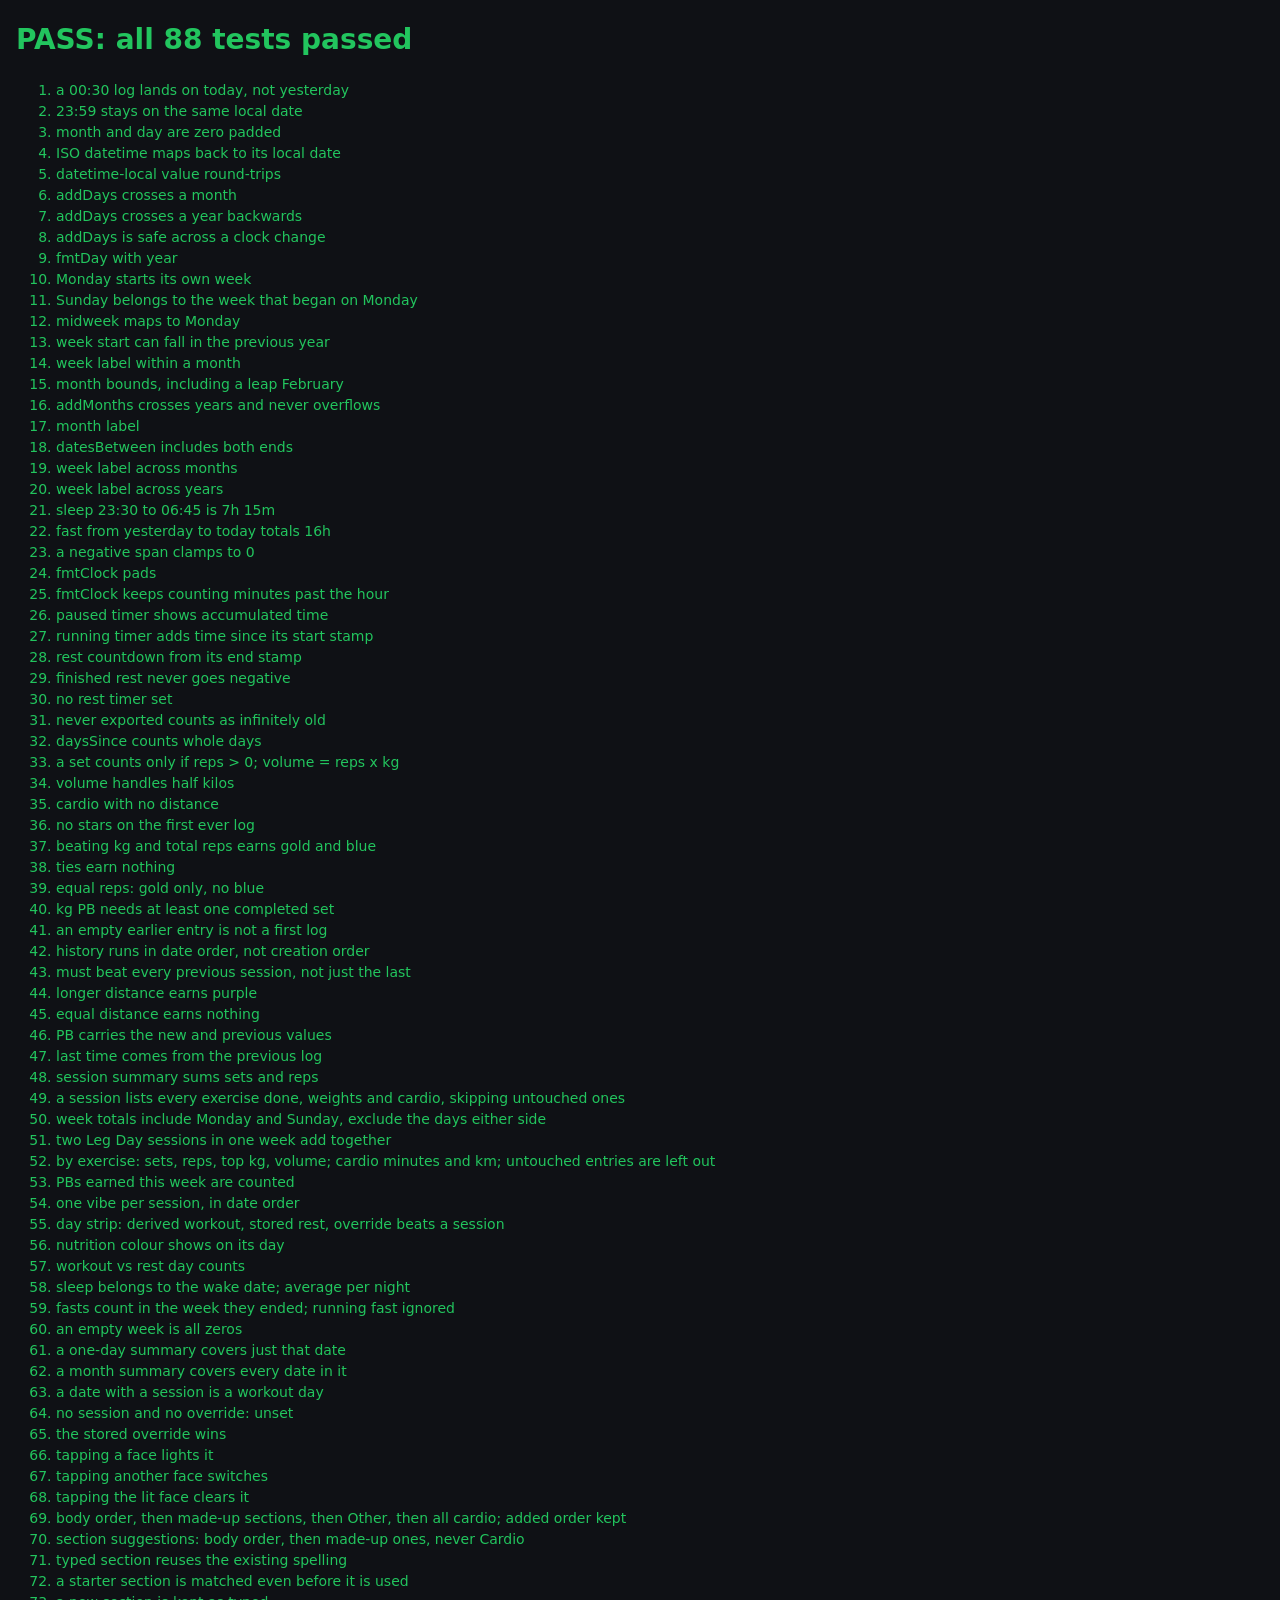
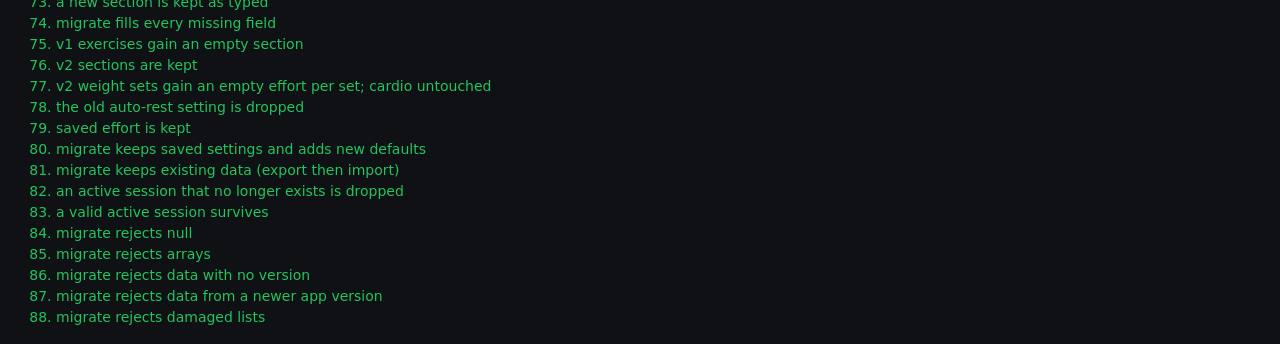
==== tests.html @ cddfd153 "Add exercise sections, set effort, Summary tab and vibe updates - Exercises grouped by body section " ====
<!doctype html>
<html lang="en">
<head>
  <meta charset="utf-8">
  <meta name="viewport" content="width=device-width, initial-scale=1">
  <title>CMK Workout Tracker tests</title>
  <style>
    body { margin: 16px; background: #0f1115; color: #e8e8e8; font: 14px/1.5 system-ui, sans-serif; }
    .pass { color: #22c55e; }
    .fail { color: #ef4444; font-weight: 700; }
  </style>
</head>
<body>
  <h1 id="summary">Running...</h1>
  <ol id="results"></ol>
  <script type="module">
    import * as T from './js/time.js';
    import { measure, pbsOf, buildHistory, sessionSummary, dayType, periodStats, groupBySection, sectionNames, matchSection, doneNames } from './js/stats.js';
    import { migrate, defaultState, VERSION } from './js/store.js';
    import { toggleValue } from './js/ui.js';

    let failed = 0, total = 0;
    function eq(actual, expected, name) {
      const a = JSON.stringify(actual), e = JSON.stringify(expected);
      const ok = a === e;
      total++;
      if (!ok) failed++;
      const li = document.createElement('li');
      li.className = ok ? 'pass' : 'fail';
      li.textContent = ok ? name : `${name}: expected ${e}, got ${a}`;
      document.getElementById('results').append(li);
    }
    const throws = (fn, name) => {
      let threw = false;
      try { fn(); } catch { threw = true; }
      eq(threw, true, name);
    };

    // --- Local dates ---
    eq(T.localDate(new Date(2026, 10, 16, 0, 30)), '2026-11-16', 'a 00:30 log lands on today, not yesterday');
    eq(T.localDate(new Date(2026, 10, 16, 23, 59)), '2026-11-16', '23:59 stays on the same local date');
    eq(T.localDate(new Date(2026, 0, 5)), '2026-01-05', 'month and day are zero padded');
    eq(T.dateOfIso(T.fromInput('2026-11-16T00:30')), '2026-11-16', 'ISO datetime maps back to its local date');
    eq(T.toInput(T.fromInput('2026-11-16T06:45')), '2026-11-16T06:45', 'datetime-local value round-trips');
    eq(T.addDays('2026-11-30', 1), '2026-12-01', 'addDays crosses a month');
    eq(T.addDays('2026-01-01', -1), '2025-12-31', 'addDays crosses a year backwards');
    eq(T.addDays('2026-03-29', 1), '2026-03-30', 'addDays is safe across a clock change');
    eq(T.fmtDay('2026-11-16', true), 'Mon 16 Nov 2026', 'fmtDay with year');

    // --- Mon-Sun week bounds ---
    eq(T.weekStart('2026-11-16'), '2026-11-16', 'Monday starts its own week');
    eq(T.weekStart('2026-11-22'), '2026-11-16', 'Sunday belongs to the week that began on Monday');
    eq(T.weekStart('2026-11-19'), '2026-11-16', 'midweek maps to Monday');
    eq(T.weekStart('2027-01-01'), '2026-12-28', 'week start can fall in the previous year');
    eq(T.weekLabel('2026-11-16'), '16 to 22 Nov 2026', 'week label within a month');
    eq([T.monthStart('2026-11-23'), T.monthEnd('2026-11-23'), T.monthEnd('2028-02-10')], ['2026-11-01', '2026-11-30', '2028-02-29'], 'month bounds, including a leap February');
    eq([T.addMonths('2026-12-31', 1), T.addMonths('2026-01-15', -1)], ['2027-01-01', '2025-12-01'], 'addMonths crosses years and never overflows');
    eq(T.monthLabel('2026-11-23'), 'November 2026', 'month label');
    eq(T.datesBetween('2026-11-29', '2026-12-02'), ['2026-11-29', '2026-11-30', '2026-12-01', '2026-12-02'], 'datesBetween includes both ends');
    eq(T.weekLabel('2026-11-30'), '30 Nov to 6 Dec 2026', 'week label across months');
    eq(T.weekLabel('2026-12-28'), '28 Dec 2026 to 3 Jan 2027', 'week label across years');

    // --- Durations ---
    const iso = T.fromInput;
    eq(T.fmtHM(T.secondsBetween(iso('2026-11-15T23:30'), iso('2026-11-16T06:45'))), '7h 15m', 'sleep 23:30 to 06:45 is 7h 15m');
    eq(T.fmtHM(T.secondsBetween(iso('2026-11-15T20:00'), iso('2026-11-16T12:00'))), '16h 0m', 'fast from yesterday to today totals 16h');
    eq(T.secondsBetween(iso('2026-11-16T08:00'), iso('2026-11-16T07:00')), 0, 'a negative span clamps to 0');
    eq(T.fmtClock(65), '01:05', 'fmtClock pads');
    eq(T.fmtClock(3725), '62:05', 'fmtClock keeps counting minutes past the hour');
    eq(T.elapsedSec({ timerAccumSec: 100, timerStartedAt: null }, 5000), 100, 'paused timer shows accumulated time');
    eq(T.elapsedSec({ timerAccumSec: 100, timerStartedAt: 1000 }, 301000), 400, 'running timer adds time since its start stamp');
    eq(T.restLeftSec(90500, 500), 90, 'rest countdown from its end stamp');
    eq(T.restLeftSec(1000, 5000), 0, 'finished rest never goes negative');
    eq(T.restLeftSec(null, 5000), 0, 'no rest timer set');
    eq(T.daysSince(null) === Infinity, true, 'never exported counts as infinitely old');
    eq(T.daysSince(new Date(0).toISOString(), 15 * 86400000), 15, 'daysSince counts whole days');

    // --- Totals and volume ---
    const strength = (exerciseId, kg, reps) => ({ exerciseId, kg, reps });
    const cardio = (exerciseId, minutes, km = null) => ({ exerciseId, minutes, km });
    const session = (id, date, entries, extra = {}) => ({ id, date, workoutId: null, title: 'Session', vibe: null, note: '', durationSec: 0, entries, ...extra });
    eq(measure(strength('sq', 60, [10, 10, 0, 8])), { kg: 60, sets: 3, reps: 28, volume: 1680 }, 'a set counts only if reps > 0; volume = reps x kg');
    eq(measure(strength('sq', 62.5, [4])).volume, 250, 'volume handles half kilos');
    eq(measure(cardio('run', 30)), { minutes: 30, km: 0 }, 'cardio with no distance');

    // --- PB rules ---
    const pbTypes = (sessions, sessionId, exerciseId) => buildHistory(sessions).get(sessionId).get(exerciseId).pbs.map(p => p.type);
    const first = session('a', '2026-11-09', [strength('sq', 60, [10, 10, 10, 10])]);
    eq(pbTypes([first], 'a', 'sq'), [], 'no stars on the first ever log');
    eq(pbTypes([first, session('b', '2026-11-11', [strength('sq', 65, [11, 10, 10, 10])])], 'b', 'sq'), ['kg', 'reps'], 'beating kg and total reps earns gold and blue');
    eq(pbTypes([first, session('b', '2026-11-11', [strength('sq', 60, [10, 10, 10, 10])])], 'b', 'sq'), [], 'ties earn nothing');
    eq(pbTypes([first, session('b', '2026-11-11', [strength('sq', 65, [10, 10, 10, 10])])], 'b', 'sq'), ['kg'], 'equal reps: gold only, no blue');
    eq(pbTypes([first, session('b', '2026-11-11', [strength('sq', 70, [0, 0, 0, 0])])], 'b', 'sq'), [], 'kg PB needs at least one completed set');
    eq(pbTypes([session('z', '2026-11-08', [strength('sq', 0, [0, 0])]), first], 'a', 'sq'), [], 'an empty earlier entry is not a first log');
    eq(pbTypes([session('b', '2026-11-11', [strength('sq', 65, [11, 10, 10, 10])]), first], 'b', 'sq'), ['kg', 'reps'], 'history runs in date order, not creation order');
    eq(pbTypes([first, session('b', '2026-11-11', [strength('sq', 65, [12, 12, 12, 12])]), session('c', '2026-11-13', [strength('sq', 62, [11, 11, 11, 11])])], 'c', 'sq'), [], 'must beat every previous session, not just the last');
    const runs = [session('a', '2026-11-09', [cardio('run', 30, 5)]), session('b', '2026-11-11', [cardio('run', 25, 5.2)]), session('c', '2026-11-12', [cardio('run', 40, 5.2)])];
    eq(pbTypes(runs, 'b', 'run'), ['km'], 'longer distance earns purple');
    eq(pbTypes(runs, 'c', 'run'), [], 'equal distance earns nothing');
    eq(pbsOf({ kg: 65, sets: 4, reps: 52 }, { kg: 60, reps: 48, km: 0 }), [{ type: 'kg', value: 65, was: 60 }, { type: 'reps', value: 52, was: 48 }], 'PB carries the new and previous values');
    const hist = buildHistory([first, session('b', '2026-11-11', [strength('sq', 65, [10, 10])])]);
    eq(hist.get('b').get('sq').last, { kg: 60, sets: 4, reps: 40, volume: 2400 }, 'last time comes from the previous log');
    eq(sessionSummary(hist.get('a')), { sets: 4, reps: 40 }, 'session summary sums sets and reps');
    const mixed = session('m', '2026-11-23', [strength('row', 50, [8, 8]), strength('curl', 10, [0, 0]), cardio('xt', 20), cardio('bike', 0)]);
    eq(doneNames(mixed, new Map([['row', 'Row'], ['xt', 'Cross trainer']])), ['Row', 'Cross trainer'], 'a session lists every exercise done, weights and cardio, skipping untouched ones');

    // --- Week stats ---
    const state = {
      ...defaultState(),
      exercises: [{ id: 'sq', name: 'Squats', type: 'strength', defaultSets: 4, archived: false }, { id: 'run', name: 'Run', type: 'cardio', defaultSets: 4, archived: false }],
      workouts: [{ id: 'leg', name: 'Leg Day', exerciseIds: ['sq'], archived: false }],
      sessions: [
        session('early', '2026-11-15', [strength('sq', 50, [5, 5])], { workoutId: 'leg' }),
        session('mon', '2026-11-16', [strength('sq', 60, [10, 10, 10, 0]), cardio('run', 0)], { workoutId: 'leg', durationSec: 1800, vibe: 'ok' }),
        session('sun', '2026-11-22', [strength('sq', 65, [10, 10, 10, 10]), cardio('run', 20, 3)], { workoutId: 'leg', durationSec: 2400, vibe: 'great' }),
        session('late', '2026-11-23', [strength('sq', 100, [1])], { workoutId: 'leg' }),
      ],
      days: { '2026-11-18': { type: 'rest', nutrition: 'great' }, '2026-11-22': { type: 'rest', nutrition: null } },
      sleep: [{ id: 's1', bed: iso('2026-11-15T23:00'), wake: iso('2026-11-16T07:00') }, { id: 's2', bed: iso('2026-11-16T23:00'), wake: iso('2026-11-17T05:00') }, { id: 's3', bed: iso('2026-11-22T23:00'), wake: iso('2026-11-23T07:00') }],
      fasts: [{ id: 'f1', start: iso('2026-11-15T20:00'), end: iso('2026-11-16T12:00') }, { id: 'f2', start: iso('2026-11-17T20:00'), end: iso('2026-11-18T10:00') }, { id: 'f3', start: iso('2026-11-22T20:00'), end: null }],
    };
    const w = periodStats(state, '2026-11-16', '2026-11-22');
    eq(w.totals, { sessions: 2, sets: 7, reps: 70, volume: 4400, cardioMin: 20, timeSec: 4200 }, 'week totals include Monday and Sunday, exclude the days either side');
    eq(w.byWorkout, [{ name: 'Leg Day', sessions: 2, sets: 7, reps: 70 }], 'two Leg Day sessions in one week add together');
    eq(w.byExercise.map(x => [x.name, x.sets, x.reps, x.topKg, x.volume, x.minutes, x.km]), [['Squats', 7, 70, 65, 4400, 0, 0], ['Run', 0, 0, 0, 0, 20, 3]], 'by exercise: sets, reps, top kg, volume; cardio minutes and km; untouched entries are left out');
    eq(w.pbs.map(p => p.type), ['kg', 'reps', 'kg', 'reps'], 'PBs earned this week are counted');
    eq(w.vibes, ['ok', 'great'], 'one vibe per session, in date order');
    eq(w.days.map(d => d.type), ['workout', null, 'rest', null, null, null, 'rest'], 'day strip: derived workout, stored rest, override beats a session');
    eq(w.days[2].nutrition, 'great', 'nutrition colour shows on its day');
    eq([w.workoutDays, w.restDays], [1, 2], 'workout vs rest day counts');
    eq([w.sleep.nights, T.fmtHM(w.sleep.totalSec), T.fmtHM(w.sleep.avgSec)], [2, '14h 0m', '7h 0m'], 'sleep belongs to the wake date; average per night');
    eq([w.fasts.count, T.fmtHM(w.fasts.totalSec), T.fmtHM(w.fasts.longestSec)], [2, '30h 0m', '16h 0m'], 'fasts count in the week they ended; running fast ignored');
    eq(periodStats(state, '2026-11-02', '2026-11-08').totals.sessions, 0, 'an empty week is all zeros');
    const day = periodStats(state, '2026-11-22', '2026-11-22');
    eq([day.totals.sessions, day.totals.reps, day.days.length, day.days[0].type], [1, 40, 1, 'rest'], 'a one-day summary covers just that date');
    const month = periodStats(state, '2026-11-01', '2026-11-30');
    eq([month.totals.sessions, month.days.length, month.fasts.count], [4, 30, 2], 'a month summary covers every date in it');
    eq(dayType({}, '2026-11-16', true), 'workout', 'a date with a session is a workout day');
    eq(dayType({}, '2026-11-16', false), null, 'no session and no override: unset');
    eq(dayType({ '2026-11-16': { type: 'rest' } }, '2026-11-16', true), 'rest', 'the stored override wins');

    // --- One lit face at a time ---
    eq(toggleValue(null, 'great'), 'great', 'tapping a face lights it');
    eq(toggleValue('great', 'bad'), 'bad', 'tapping another face switches');
    eq(toggleValue('great', 'great'), null, 'tapping the lit face clears it');

    // --- Exercise sections ---
    const ex = (name, section) => ({ id: name, name, type: 'strength', section, defaultSets: 4, archived: false });
    const run = { id: 'Run', name: 'Run', type: 'cardio', section: 'Legs', defaultSets: 4, archived: false };
    const lib = [ex('Squat', 'Legs'), run, ex('Plank', ''), ex('Chest fly', 'Chest'), ex('Curl', 'Biceps'), ex('Bench press', 'Chest'), ex('Old', undefined), ex('Row', 'Back')];
    eq(groupBySection(lib).map(g => [g.section, g.items.map(x => x.name)]), [['Chest', ['Chest fly', 'Bench press']], ['Back', ['Row']], ['Legs', ['Squat']], ['Biceps', ['Curl']], ['Other', ['Plank', 'Old']], ['Cardio', ['Run']]], 'body order, then made-up sections, then Other, then all cardio; added order kept');
    eq(sectionNames(lib), ['Chest', 'Back', 'Shoulders', 'Arms', 'Core', 'Legs', 'Biceps'], 'section suggestions: body order, then made-up ones, never Cardio');
    eq(matchSection('  chest ', lib), 'Chest', 'typed section reuses the existing spelling');
    eq(matchSection('legs', []), 'Legs', 'a starter section is matched even before it is used');
    eq(matchSection('Glutes', lib), 'Glutes', 'a new section is kept as typed');

    // --- migrate() ---
    eq(migrate({ version: 1 }), defaultState(), 'migrate fills every missing field');
    eq(migrate({ version: 1, exercises: [{ id: 'a', name: 'Squat', type: 'strength', defaultSets: 4, archived: false }] }).exercises[0].section, '', 'v1 exercises gain an empty section');
    eq(migrate({ version: 2, exercises: [ex('Squat', 'Legs')] }).exercises[0].section, 'Legs', 'v2 sections are kept');
    const v2 = migrate({ version: 2, settings: { autoRest: true }, sessions: [session('x', '2026-11-20', [strength('sq', 60, [10, 8]), cardio('run', 20)])] });
    eq(v2.sessions[0].entries.map(e => e.effort ?? 'none'), [[null, null], 'none'], 'v2 weight sets gain an empty effort per set; cardio untouched');
    eq('autoRest' in v2.settings, false, 'the old auto-rest setting is dropped');
    eq(migrate({ version: 3, sessions: [session('x', '2026-11-20', [{ exerciseId: 'sq', kg: 60, reps: [10], effort: ['failure'] }])] }).sessions[0].entries[0].effort, ['failure'], 'saved effort is kept');
    eq(migrate({ version: 1, settings: { restSec: 120 } }).settings, { ...defaultState().settings, restSec: 120 }, 'migrate keeps saved settings and adds new defaults');
    eq(migrate(JSON.parse(JSON.stringify(state))).sessions.length, 4, 'migrate keeps existing data (export then import)');
    eq(migrate({ version: 1, sessions: [], active: { sessionId: 'gone' } }).active, null, 'an active session that no longer exists is dropped');
    eq(migrate({ ...state, active: { sessionId: 'mon', timerStartedAt: null, timerAccumSec: 5, restEndsAt: null } }).active.timerAccumSec, 5, 'a valid active session survives');
    throws(() => migrate(null), 'migrate rejects null');
    throws(() => migrate([1, 2]), 'migrate rejects arrays');
    throws(() => migrate({ sessions: [] }), 'migrate rejects data with no version');
    throws(() => migrate({ version: VERSION + 1 }), 'migrate rejects data from a newer app version');
    throws(() => migrate({ version: 1, sessions: 'nope' }), 'migrate rejects damaged lists');

    document.getElementById('summary').textContent = failed ? `FAIL: ${failed} of ${total} failed` : `PASS: all ${total} tests passed`;
    document.getElementById('summary').className = failed ? 'fail' : 'pass';
    document.title = failed ? 'FAIL' : 'PASS';
  </script>
</body>
</html>
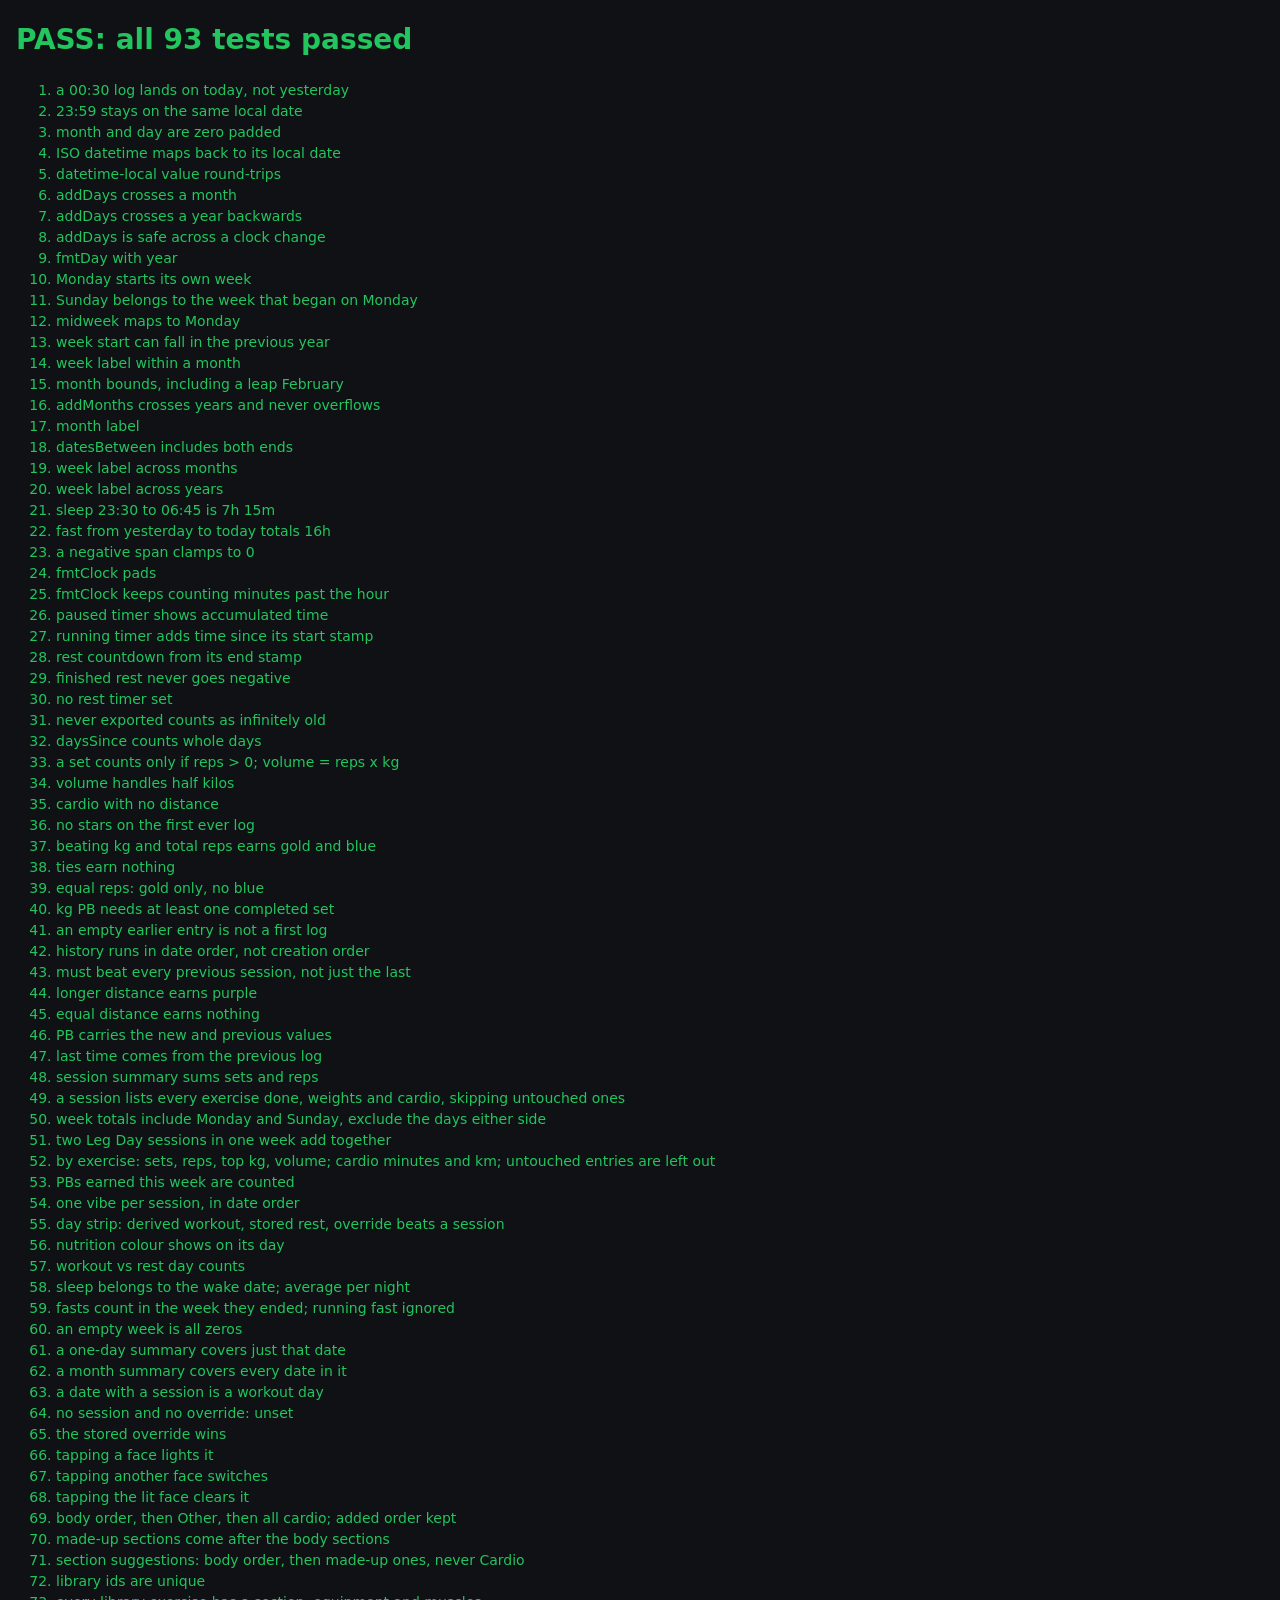
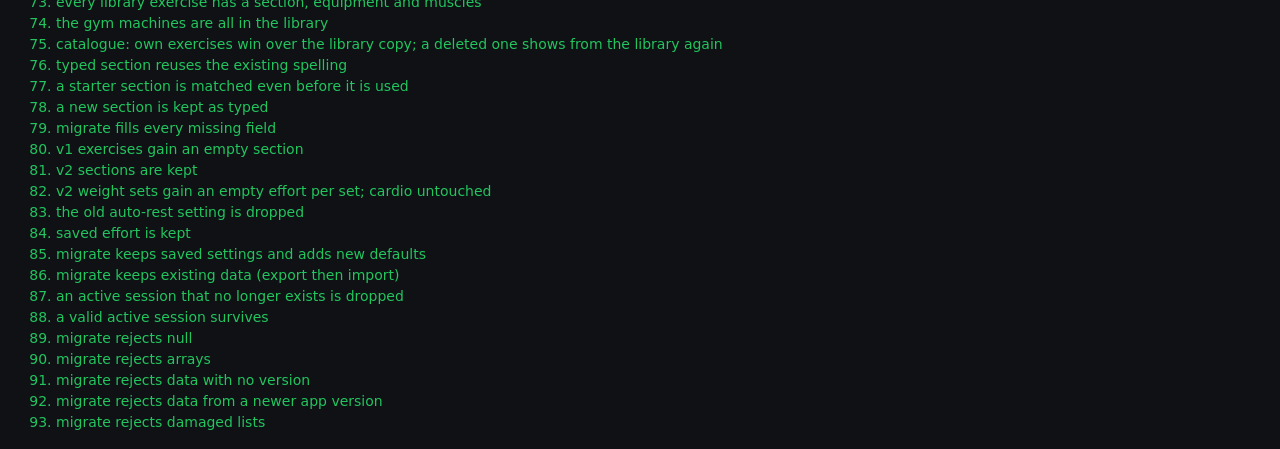
==== commit 587ef893: "Add built-in exercise library with muscles worked 99 barbell, dumbbell, kettlebell, cable and gym-ma" ====
--- a/tests.html
+++ b/tests.html
@@ -15,7 +15,8 @@
   <ol id="results"></ol>
   <script type="module">
     import * as T from './js/time.js';
-    import { measure, pbsOf, buildHistory, sessionSummary, dayType, periodStats, groupBySection, sectionNames, matchSection, doneNames } from './js/stats.js';
+    import { measure, pbsOf, buildHistory, sessionSummary, dayType, periodStats, groupBySection, sectionNames, matchSection, doneNames, catalogue } from './js/stats.js';
+    import { LIBRARY } from './js/library.js';
     import { migrate, defaultState, VERSION } from './js/store.js';
     import { toggleValue } from './js/ui.js';
 
@@ -148,8 +149,18 @@
     const ex = (name, section) => ({ id: name, name, type: 'strength', section, defaultSets: 4, archived: false });
     const run = { id: 'Run', name: 'Run', type: 'cardio', section: 'Legs', defaultSets: 4, archived: false };
     const lib = [ex('Squat', 'Legs'), run, ex('Plank', ''), ex('Chest fly', 'Chest'), ex('Curl', 'Biceps'), ex('Bench press', 'Chest'), ex('Old', undefined), ex('Row', 'Back')];
-    eq(groupBySection(lib).map(g => [g.section, g.items.map(x => x.name)]), [['Chest', ['Chest fly', 'Bench press']], ['Back', ['Row']], ['Legs', ['Squat']], ['Biceps', ['Curl']], ['Other', ['Plank', 'Old']], ['Cardio', ['Run']]], 'body order, then made-up sections, then Other, then all cardio; added order kept');
-    eq(sectionNames(lib), ['Chest', 'Back', 'Shoulders', 'Arms', 'Core', 'Legs', 'Biceps'], 'section suggestions: body order, then made-up ones, never Cardio');
+    eq(groupBySection(lib).map(g => [g.section, g.items.map(x => x.name)]), [['Chest', ['Chest fly', 'Bench press']], ['Back', ['Row']], ['Biceps', ['Curl']], ['Legs', ['Squat']], ['Other', ['Plank', 'Old']], ['Cardio', ['Run']]], 'body order, then Other, then all cardio; added order kept');
+    eq(groupBySection([ex('Hip circle', 'Glutes'), ex('Squat', 'Legs')]).map(g => g.section), ['Legs', 'Glutes'], 'made-up sections come after the body sections');
+    eq(sectionNames([...lib, ex('Hip circle', 'Glutes')]), ['Chest', 'Back', 'Shoulders', 'Biceps', 'Triceps', 'Legs', 'Core', 'Glutes'], 'section suggestions: body order, then made-up ones, never Cardio');
+
+    // --- Exercise library ---
+    eq(new Set(LIBRARY.map(x => x.id)).size, LIBRARY.length, 'library ids are unique');
+    eq(LIBRARY.every(x => x.muscles && x.equipment && ['Chest', 'Back', 'Shoulders', 'Biceps', 'Triceps', 'Legs'].includes(x.section)), true, 'every library exercise has a section, equipment and muscles');
+    eq(['Leg press', 'Hack squat', 'Leg curl machine', 'Leg extension', 'Calf raise machine', 'Pec fly machine', 'Reverse fly machine (rear delts)', 'Seated row machine', 'EZ-bar preacher curl'].every(n => LIBRARY.some(x => x.name === n)), true, 'the gym machines are all in the library');
+    const libA = { ...LIBRARY[0], library: true }, libB = LIBRARY[1];
+    const mine = [{ ...ex('My curl', 'Biceps') }, { id: libA.id, name: 'Bench', type: 'strength', section: 'Chest', defaultSets: 5, archived: false }, { id: libB.id, name: libB.name, type: 'strength', section: 'Chest', defaultSets: 4, archived: true }];
+    const cat = catalogue(mine, [libA, libB]);
+    eq(cat.map(x => [x.id, x.library ?? false]), [['My curl', false], [libA.id, false], [libB.id, true]], 'catalogue: own exercises win over the library copy; a deleted one shows from the library again');
     eq(matchSection('  chest ', lib), 'Chest', 'typed section reuses the existing spelling');
     eq(matchSection('legs', []), 'Legs', 'a starter section is matched even before it is used');
     eq(matchSection('Glutes', lib), 'Glutes', 'a new section is kept as typed');
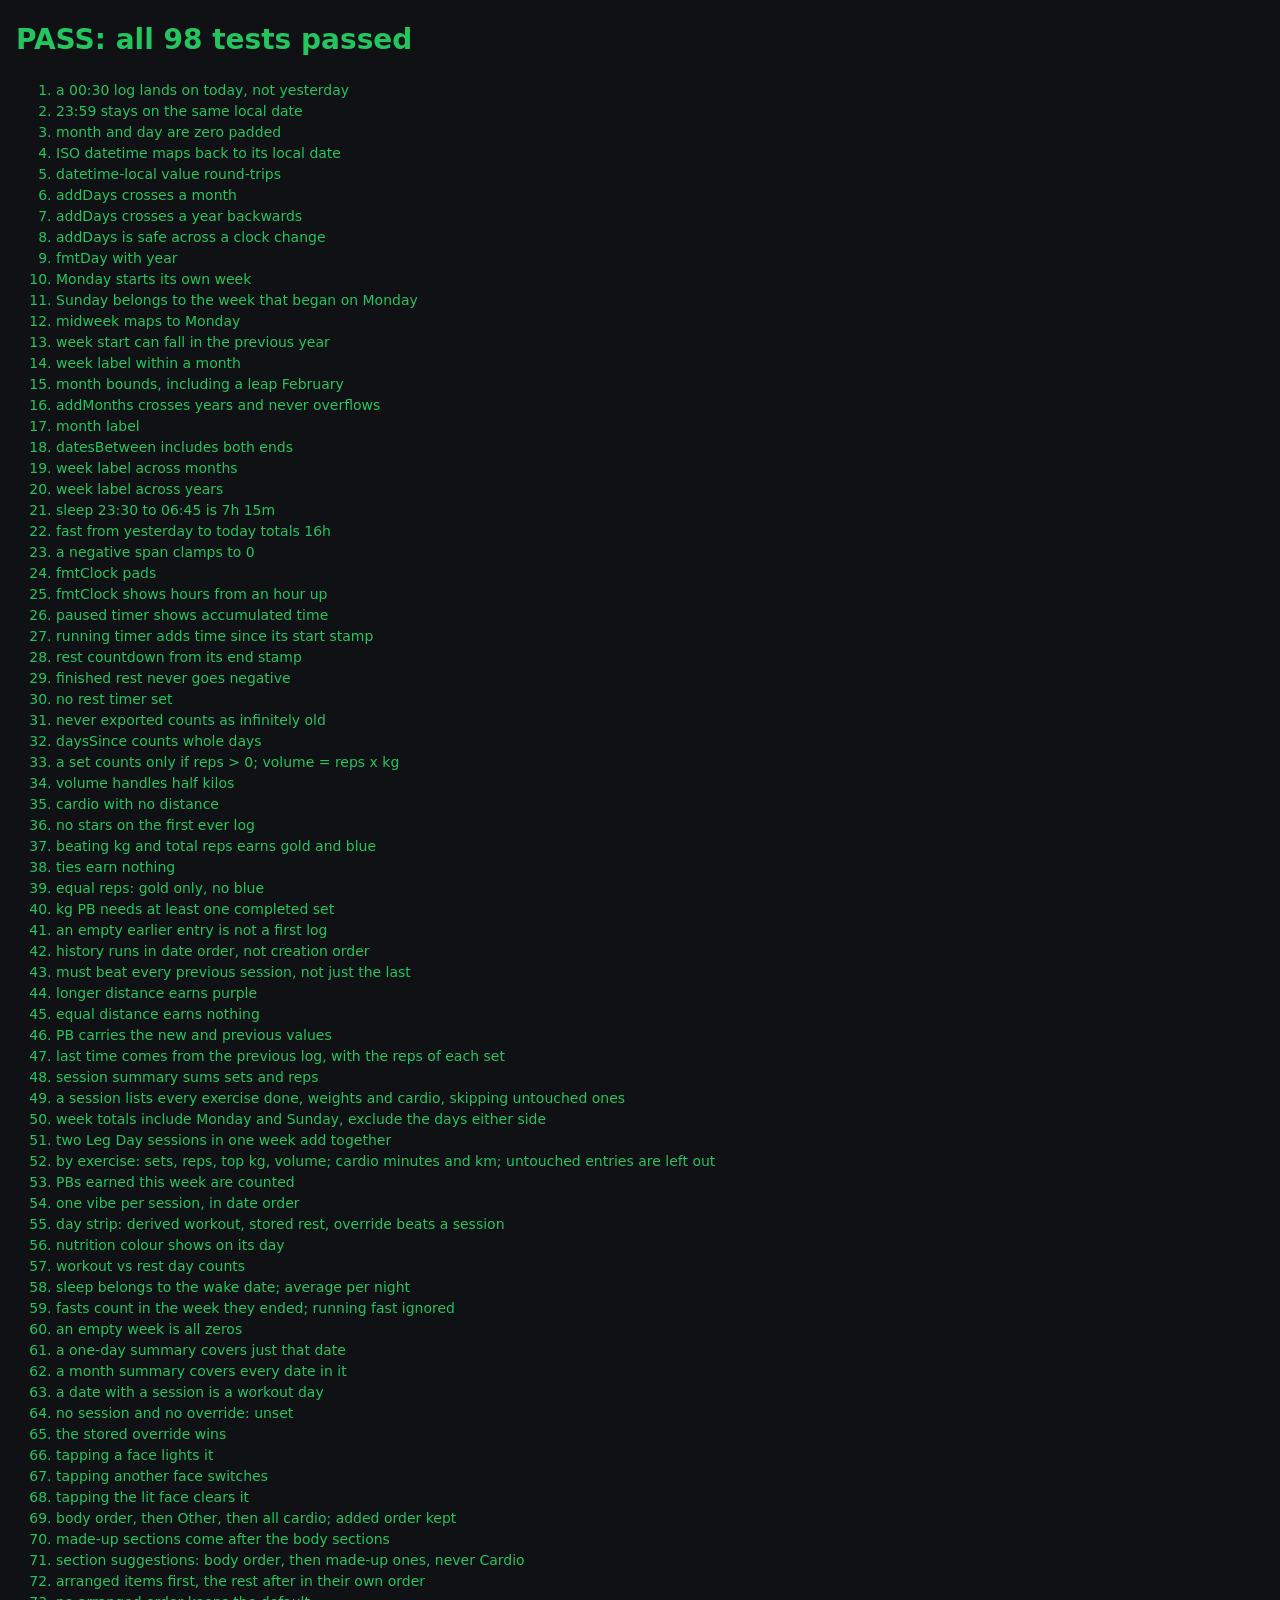
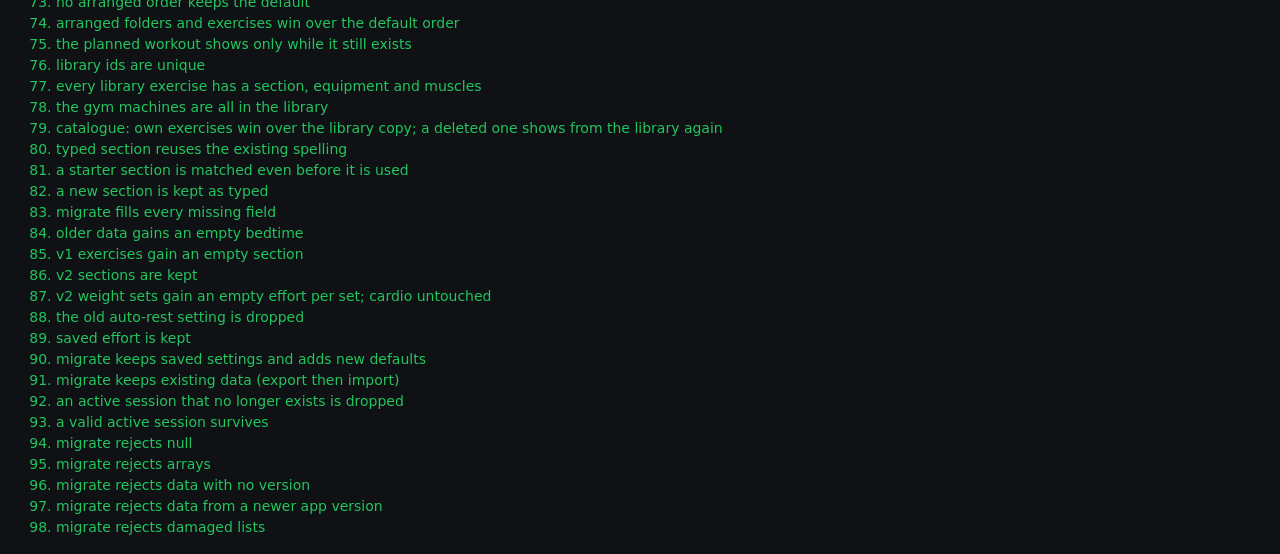
==== commit eed3413c: "Home hub, workout planning, drag to reorder and UX polish - Home hub: today's progress (fast and sle" ====
--- a/tests.html
+++ b/tests.html
@@ -15,7 +15,7 @@
   <ol id="results"></ol>
   <script type="module">
     import * as T from './js/time.js';
-    import { measure, pbsOf, buildHistory, sessionSummary, dayType, periodStats, groupBySection, sectionNames, matchSection, doneNames, catalogue } from './js/stats.js';
+    import { measure, pbsOf, buildHistory, sessionSummary, dayType, periodStats, groupBySection, sectionNames, matchSection, doneNames, catalogue, applyOrder, plannedWorkout } from './js/stats.js';
     import { LIBRARY } from './js/library.js';
     import { migrate, defaultState, VERSION } from './js/store.js';
     import { toggleValue } from './js/ui.js';
@@ -67,7 +67,7 @@
     eq(T.fmtHM(T.secondsBetween(iso('2026-11-15T20:00'), iso('2026-11-16T12:00'))), '16h 0m', 'fast from yesterday to today totals 16h');
     eq(T.secondsBetween(iso('2026-11-16T08:00'), iso('2026-11-16T07:00')), 0, 'a negative span clamps to 0');
     eq(T.fmtClock(65), '01:05', 'fmtClock pads');
-    eq(T.fmtClock(3725), '62:05', 'fmtClock keeps counting minutes past the hour');
+    eq([T.fmtClock(3725), T.fmtClock(3599)], ['1:02:05', '59:59'], 'fmtClock shows hours from an hour up');
     eq(T.elapsedSec({ timerAccumSec: 100, timerStartedAt: null }, 5000), 100, 'paused timer shows accumulated time');
     eq(T.elapsedSec({ timerAccumSec: 100, timerStartedAt: 1000 }, 301000), 400, 'running timer adds time since its start stamp');
     eq(T.restLeftSec(90500, 500), 90, 'rest countdown from its end stamp');
@@ -100,7 +100,7 @@
     eq(pbTypes(runs, 'c', 'run'), [], 'equal distance earns nothing');
     eq(pbsOf({ kg: 65, sets: 4, reps: 52 }, { kg: 60, reps: 48, km: 0 }), [{ type: 'kg', value: 65, was: 60 }, { type: 'reps', value: 52, was: 48 }], 'PB carries the new and previous values');
     const hist = buildHistory([first, session('b', '2026-11-11', [strength('sq', 65, [10, 10])])]);
-    eq(hist.get('b').get('sq').last, { kg: 60, sets: 4, reps: 40, volume: 2400 }, 'last time comes from the previous log');
+    eq(hist.get('b').get('sq').last, { kg: 60, sets: 4, reps: 40, volume: 2400, setReps: [10, 10, 10, 10] }, 'last time comes from the previous log, with the reps of each set');
     eq(sessionSummary(hist.get('a')), { sets: 4, reps: 40 }, 'session summary sums sets and reps');
     const mixed = session('m', '2026-11-23', [strength('row', 50, [8, 8]), strength('curl', 10, [0, 0]), cardio('xt', 20), cardio('bike', 0)]);
     eq(doneNames(mixed, new Map([['row', 'Row'], ['xt', 'Cross trainer']])), ['Row', 'Cross trainer'], 'a session lists every exercise done, weights and cardio, skipping untouched ones');
@@ -153,6 +153,15 @@
     eq(groupBySection([ex('Hip circle', 'Glutes'), ex('Squat', 'Legs')]).map(g => g.section), ['Legs', 'Glutes'], 'made-up sections come after the body sections');
     eq(sectionNames([...lib, ex('Hip circle', 'Glutes')]), ['Chest', 'Back', 'Shoulders', 'Biceps', 'Triceps', 'Legs', 'Core', 'Glutes'], 'section suggestions: body order, then made-up ones, never Cardio');
 
+    // --- Arranging ---
+    eq(applyOrder([{ id: 'a' }, { id: 'b' }, { id: 'c' }, { id: 'd' }], ['c', 'a']).map(x => x.id), ['c', 'a', 'b', 'd'], 'arranged items first, the rest after in their own order');
+    eq(applyOrder(['x', 'y'], undefined, k => k), ['x', 'y'], 'no arranged order keeps the default');
+    eq(groupBySection(lib, { sections: ['Legs', 'Chest'], exercises: ['Bench press'] }).map(g => [g.section, g.items[0].name]).slice(0, 3), [['Legs', 'Squat'], ['Chest', 'Bench press'], ['Back', 'Row']], 'arranged folders and exercises win over the default order');
+
+    // --- Planned next workout ---
+    const plan = (next, archived = false) => ({ workouts: [{ id: 'w1', name: 'Legs A', exerciseIds: [], archived }], settings: { next } });
+    eq([plannedWorkout(plan('w1'))?.name, plannedWorkout(plan(null)), plannedWorkout(plan('w1', true)), plannedWorkout(plan('gone'))], ['Legs A', null, null, null], 'the planned workout shows only while it still exists');
+
     // --- Exercise library ---
     eq(new Set(LIBRARY.map(x => x.id)).size, LIBRARY.length, 'library ids are unique');
     eq(LIBRARY.every(x => x.muscles && x.equipment && ['Chest', 'Back', 'Shoulders', 'Biceps', 'Triceps', 'Legs'].includes(x.section)), true, 'every library exercise has a section, equipment and muscles');
@@ -167,6 +176,7 @@
 
     // --- migrate() ---
     eq(migrate({ version: 1 }), defaultState(), 'migrate fills every missing field');
+    eq(migrate({ version: 3, sleep: [] }).bedtime, null, 'older data gains an empty bedtime');
     eq(migrate({ version: 1, exercises: [{ id: 'a', name: 'Squat', type: 'strength', defaultSets: 4, archived: false }] }).exercises[0].section, '', 'v1 exercises gain an empty section');
     eq(migrate({ version: 2, exercises: [ex('Squat', 'Legs')] }).exercises[0].section, 'Legs', 'v2 sections are kept');
     const v2 = migrate({ version: 2, settings: { autoRest: true }, sessions: [session('x', '2026-11-20', [strength('sq', 60, [10, 8]), cardio('run', 20)])] });
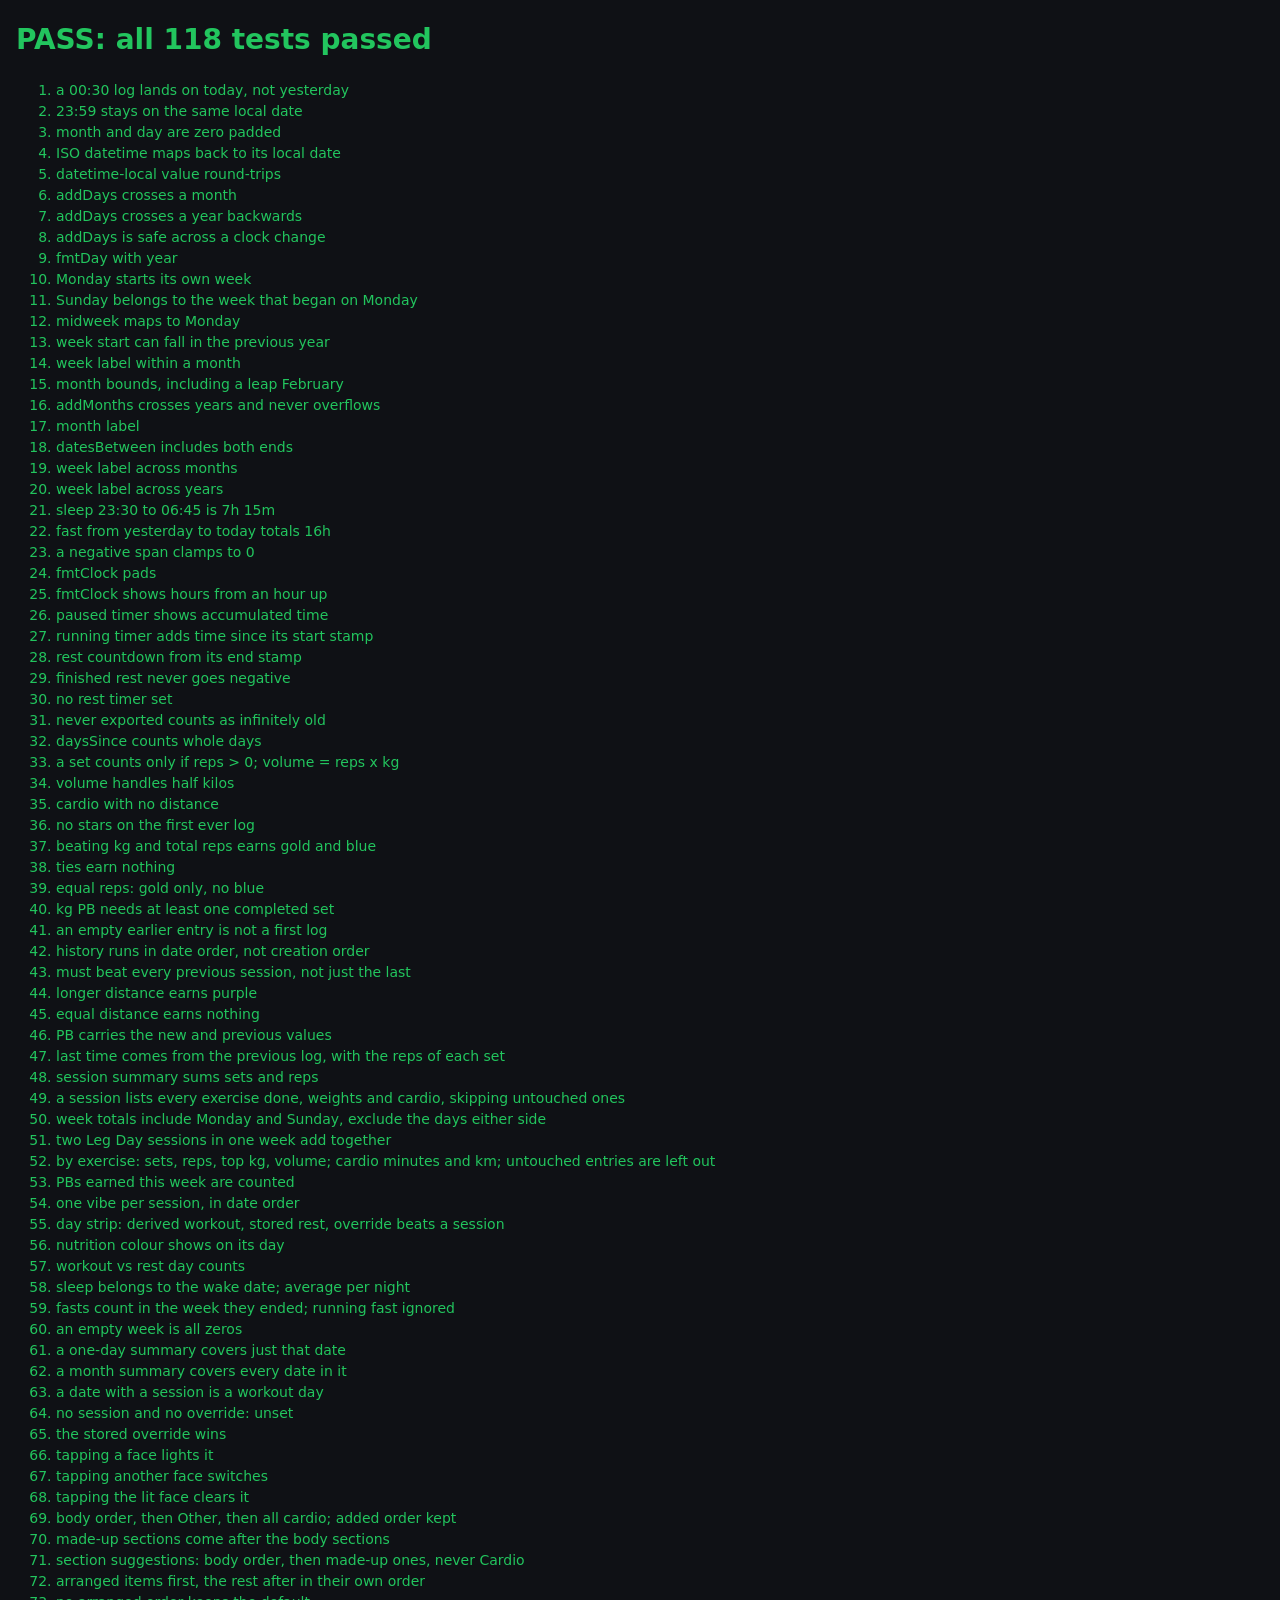
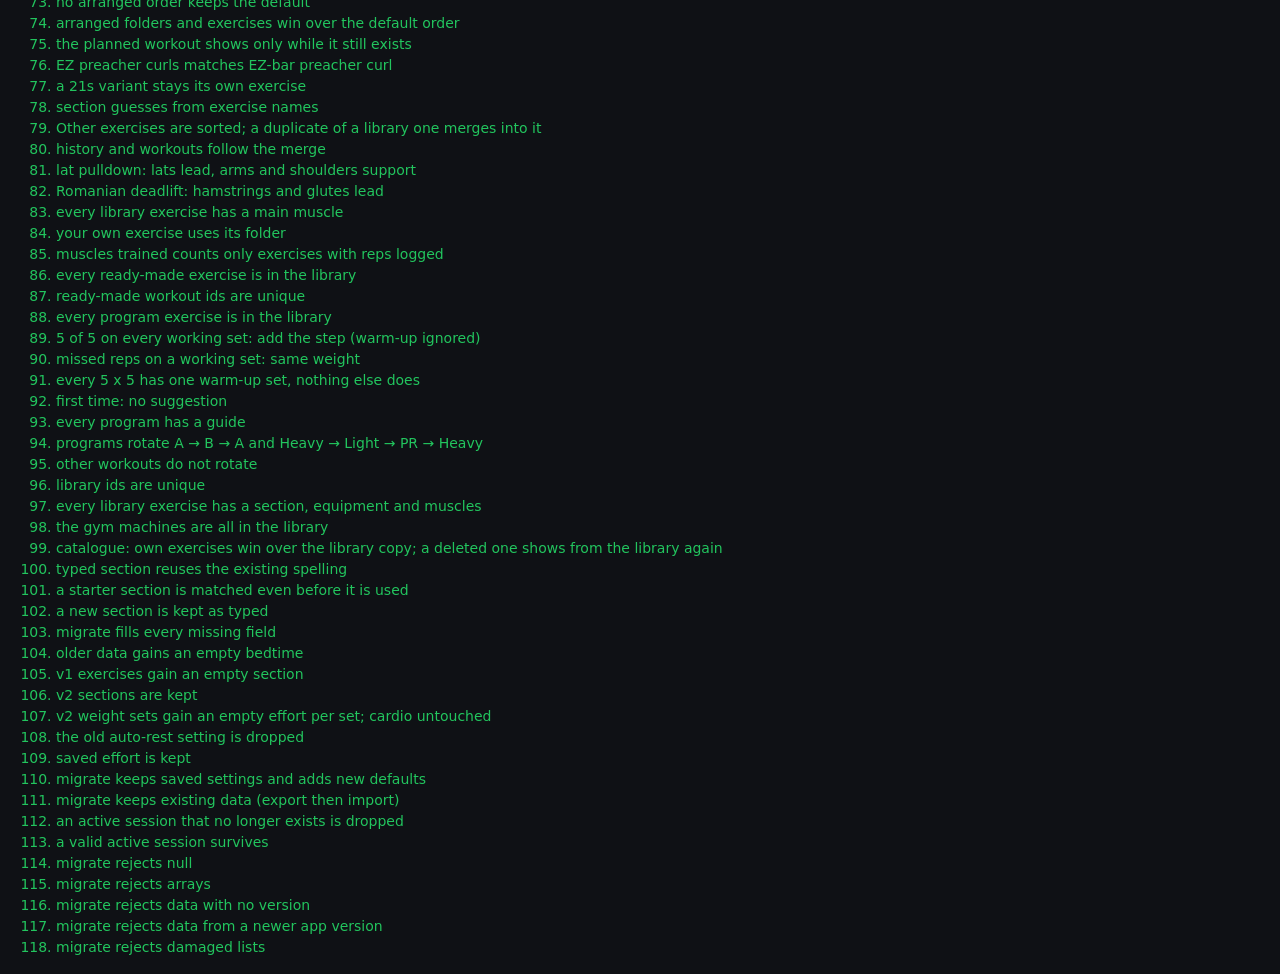
==== commit 896c3066: "Muscle maps, programs, ready-made workouts and fast time editing - Muscle maps (red primary, orange " ====
--- a/tests.html
+++ b/tests.html
@@ -15,8 +15,8 @@
   <ol id="results"></ol>
   <script type="module">
     import * as T from './js/time.js';
-    import { measure, pbsOf, buildHistory, sessionSummary, dayType, periodStats, groupBySection, sectionNames, matchSection, doneNames, catalogue, applyOrder, plannedWorkout } from './js/stats.js';
-    import { LIBRARY } from './js/library.js';
+    import { measure, pbsOf, buildHistory, sessionSummary, dayType, periodStats, groupBySection, sectionNames, matchSection, doneNames, catalogue, applyOrder, plannedWorkout, nameKey, guessSection, tidyExercises, musclesTrained, suggestKg, nextInProgram } from './js/stats.js';
+    import { LIBRARY, musclesOf, READY_WORKOUTS, PROGRAMS } from './js/library.js';
     import { migrate, defaultState, VERSION } from './js/store.js';
     import { toggleValue } from './js/ui.js';
 
@@ -100,7 +100,7 @@
     eq(pbTypes(runs, 'c', 'run'), [], 'equal distance earns nothing');
     eq(pbsOf({ kg: 65, sets: 4, reps: 52 }, { kg: 60, reps: 48, km: 0 }), [{ type: 'kg', value: 65, was: 60 }, { type: 'reps', value: 52, was: 48 }], 'PB carries the new and previous values');
     const hist = buildHistory([first, session('b', '2026-11-11', [strength('sq', 65, [10, 10])])]);
-    eq(hist.get('b').get('sq').last, { kg: 60, sets: 4, reps: 40, volume: 2400, setReps: [10, 10, 10, 10] }, 'last time comes from the previous log, with the reps of each set');
+    eq(hist.get('b').get('sq').last, { kg: 60, sets: 4, reps: 40, volume: 2400, setReps: [10, 10, 10, 10], allReps: [10, 10, 10, 10] }, 'last time comes from the previous log, with the reps of each set');
     eq(sessionSummary(hist.get('a')), { sets: 4, reps: 40 }, 'session summary sums sets and reps');
     const mixed = session('m', '2026-11-23', [strength('row', 50, [8, 8]), strength('curl', 10, [0, 0]), cardio('xt', 20), cardio('bike', 0)]);
     eq(doneNames(mixed, new Map([['row', 'Row'], ['xt', 'Cross trainer']])), ['Row', 'Cross trainer'], 'a session lists every exercise done, weights and cardio, skipping untouched ones');
@@ -162,6 +162,44 @@
     const plan = (next, archived = false) => ({ workouts: [{ id: 'w1', name: 'Legs A', exerciseIds: [], archived }], settings: { next } });
     eq([plannedWorkout(plan('w1'))?.name, plannedWorkout(plan(null)), plannedWorkout(plan('w1', true)), plannedWorkout(plan('gone'))], ['Legs A', null, null, null], 'the planned workout shows only while it still exists');
 
+    // --- Sorting exercises into folders ---
+    eq(nameKey('EZ preacher curls'), nameKey('EZ-bar preacher curl'), 'EZ preacher curls matches EZ-bar preacher curl');
+    eq(nameKey('EZ preacher curl 21s') === nameKey('EZ-bar preacher curl'), false, 'a 21s variant stays its own exercise');
+    eq(['Zotman curl', 'Lying leg curl', 'Reverse fly', 'Hanging leg raise', 'Cable crossover', 'Rope pushdown', 'T-bar row', 'Arnold press', 'Mystery move'].map(guessSection),
+      ['Biceps', 'Legs', 'Shoulders', 'Core', 'Chest', 'Triceps', 'Back', 'Shoulders', ''], 'section guesses from exercise names');
+    const lib2 = [{ id: 'lib-ez', name: 'EZ-bar preacher curl', section: 'Biceps' }];
+    const tidy = { exercises: [{ id: 'u1', name: 'EZ preacher curls', type: 'strength', section: '' }, { id: 'u2', name: 'Zotman curl', type: 'strength', section: '' }, { id: 'u3', name: 'Squat', type: 'strength', section: 'Legs' }],
+      sessions: [session('t', '2026-11-20', [strength('u1', 20, [10])])], workouts: [{ id: 'w', exerciseIds: ['u1', 'u2'] }], settings: { next: null, order: { exercises: ['u1'] } } };
+    tidyExercises(tidy, lib2);
+    eq(tidy.exercises.map(x => [x.id, x.name, x.section]), [['lib-ez', 'EZ-bar preacher curl', 'Biceps'], ['u2', 'Zotman curl', 'Biceps'], ['u3', 'Squat', 'Legs']], 'Other exercises are sorted; a duplicate of a library one merges into it');
+    eq([tidy.sessions[0].entries[0].exerciseId, tidy.workouts[0].exerciseIds, tidy.settings.order.exercises], ['lib-ez', ['lib-ez', 'u2'], ['lib-ez']], 'history and workouts follow the merge');
+
+    // --- Muscles worked ---
+    const libEx = name => LIBRARY.find(x => x.name === name);
+    eq(musclesOf(libEx('Lat pulldown')), { primary: ['upper-back'], secondary: ['biceps', 'back-deltoids', 'trapezius'] }, 'lat pulldown: lats lead, arms and shoulders support');
+    eq(musclesOf(libEx('Romanian deadlift')), { primary: ['hamstring', 'gluteal'], secondary: ['lower-back'] }, 'Romanian deadlift: hamstrings and glutes lead');
+    eq(LIBRARY.every(x => x.primary.length > 0), true, 'every library exercise has a main muscle');
+    eq(musclesOf({ id: 'mine', section: 'Triceps' }), { primary: ['triceps'], secondary: [] }, 'your own exercise uses its folder');
+    const trained = musclesTrained([session('m1', '2026-11-20', [strength(libEx('Lat pulldown').id, 50, [10]), strength(libEx('Barbell curl').id, 30, [0])])], musclesOf, [libEx('Lat pulldown'), libEx('Barbell curl')]);
+    eq(trained, { primary: ['upper-back'], secondary: ['biceps', 'back-deltoids', 'trapezius'] }, 'muscles trained counts only exercises with reps logged');
+
+    // --- Ready-made workouts ---
+    const libIds = new Set(LIBRARY.map(x => x.id));
+    eq(READY_WORKOUTS.flatMap(w => w.exerciseIds).filter(id => !libIds.has(id)), [], 'every ready-made exercise is in the library');
+    eq(new Set(READY_WORKOUTS.map(w => w.id)).size, READY_WORKOUTS.length, 'ready-made workout ids are unique');
+
+    // --- Programs ---
+    eq(PROGRAMS.flatMap(p => p.workouts.flatMap(w => w.exerciseIds)).filter(id => !libIds.has(id)), [], 'every program exercise is in the library');
+    const five = { warmup: 1, reps: [5, 5, 5, 5, 5], step: 2.5 };
+    eq(suggestKg({ kg: 60, allReps: [3, 5, 5, 5, 5, 5] }, five), { kg: 62.5, why: '+2.5 kg: you hit every rep last time' }, '5 of 5 on every working set: add the step (warm-up ignored)');
+    eq(suggestKg({ kg: 60, allReps: [5, 5, 5, 5, 4, 3] }, five).kg, 60, 'missed reps on a working set: same weight');
+    eq(PROGRAMS.flatMap(p => p.workouts.flatMap(w => Object.values(w.targets))).every(t => t.warmup === (t.reps.join() === '5,5,5,5,5' ? 1 : 0)), true, 'every 5 x 5 has one warm-up set, nothing else does');
+    eq(suggestKg(null, five).kg, 0, 'first time: no suggestion');
+    eq(PROGRAMS.every(p => p.guide.length >= 6 && p.guide.every(([t, b]) => t && b.length > 40)), true, 'every program has a guide');
+    const pure = PROGRAMS.find(p => p.name.startsWith('Pure')).workouts.map(w => w.id), madcow = PROGRAMS.find(p => p.name.startsWith('Madcow')).workouts.map(w => w.id);
+    eq([nextInProgram(PROGRAMS, pure[0]), nextInProgram(PROGRAMS, pure[1]), nextInProgram(PROGRAMS, madcow[2])], [pure[1], pure[0], madcow[0]], 'programs rotate A → B → A and Heavy → Light → PR → Heavy');
+    eq(nextInProgram(PROGRAMS, 'not-a-program'), null, 'other workouts do not rotate');
+
     // --- Exercise library ---
     eq(new Set(LIBRARY.map(x => x.id)).size, LIBRARY.length, 'library ids are unique');
     eq(LIBRARY.every(x => x.muscles && x.equipment && ['Chest', 'Back', 'Shoulders', 'Biceps', 'Triceps', 'Legs'].includes(x.section)), true, 'every library exercise has a section, equipment and muscles');
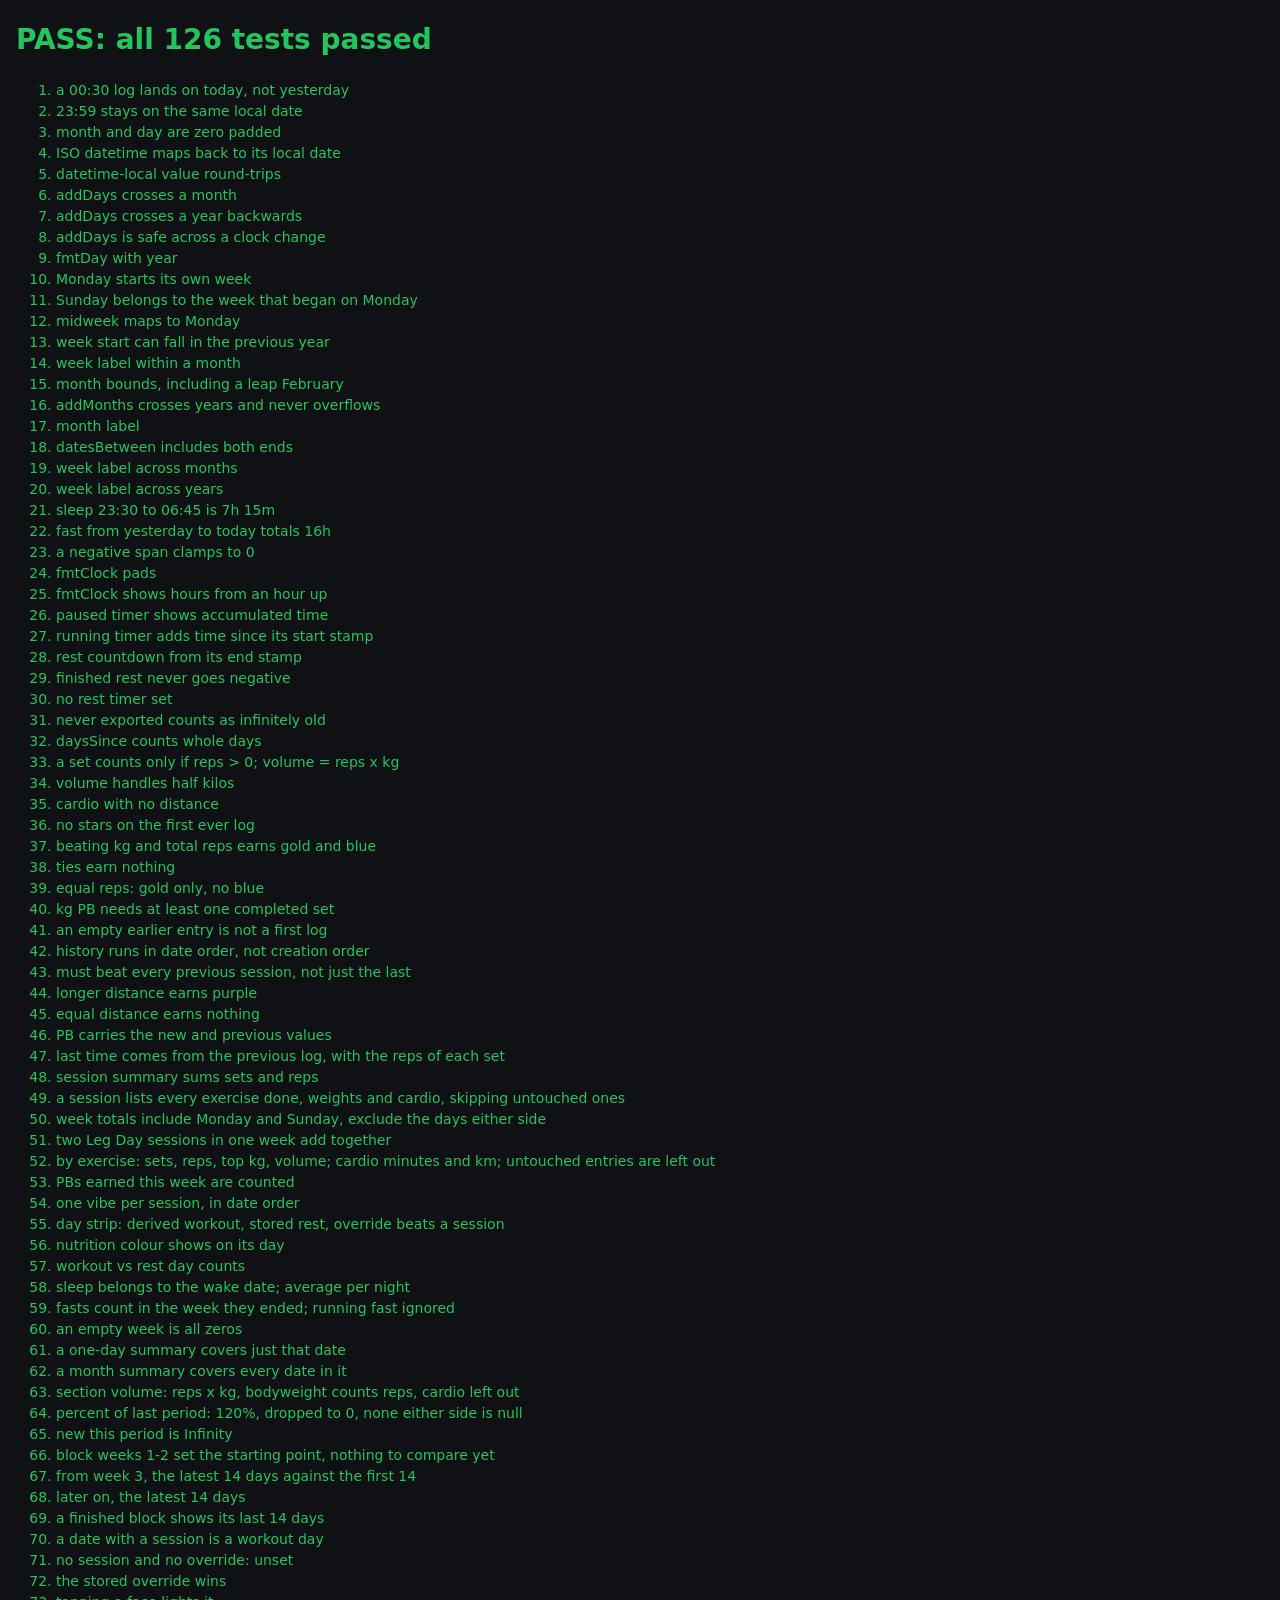
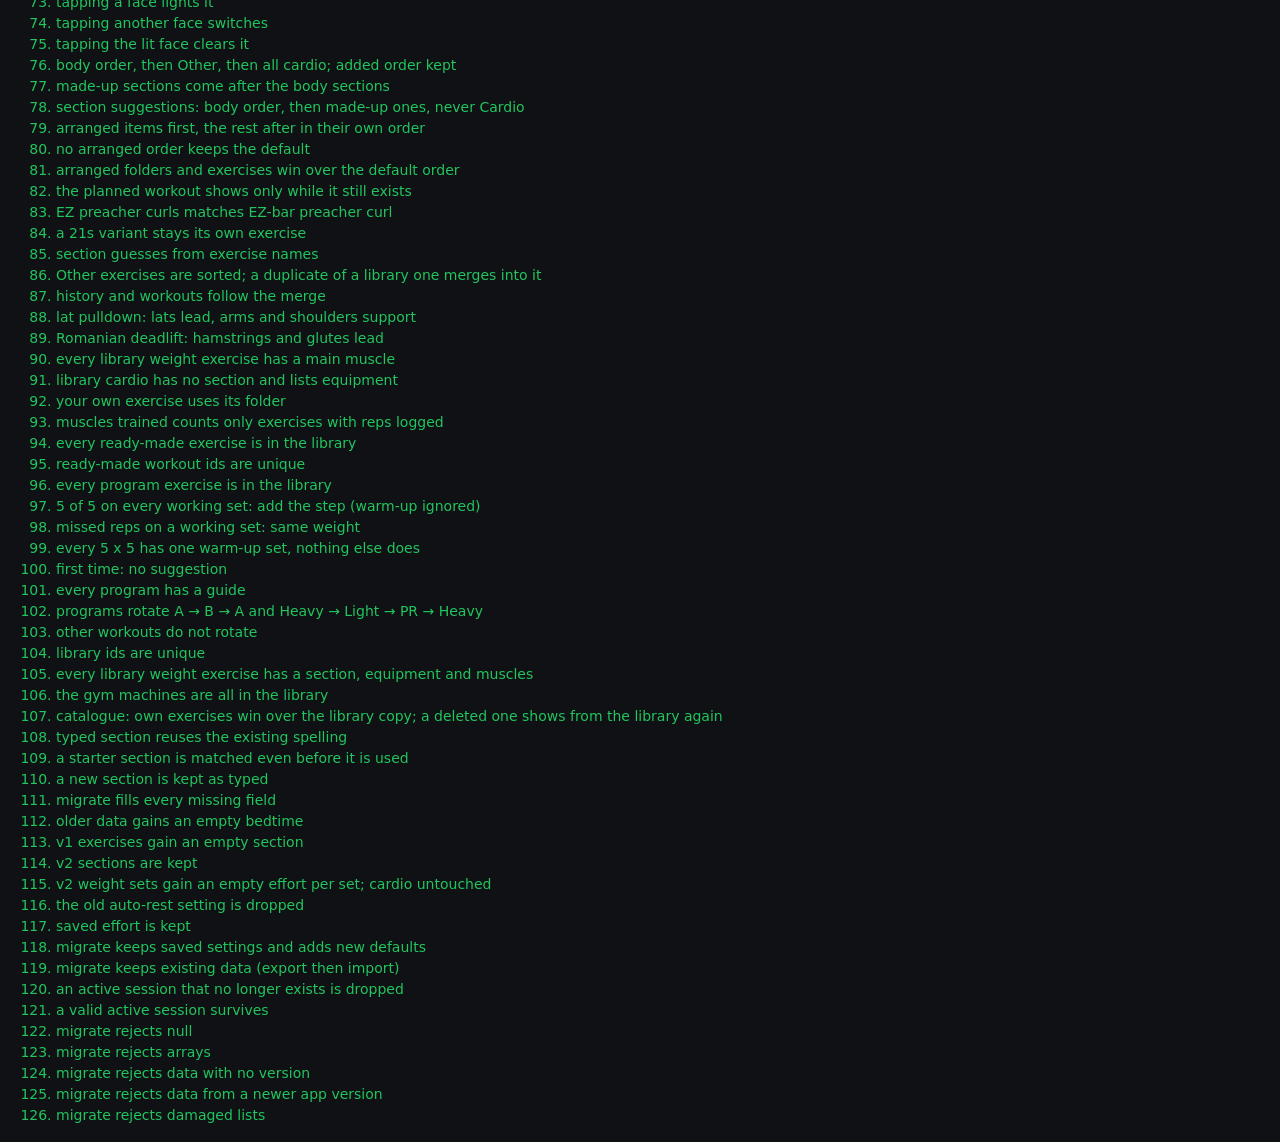
==== commit a3e362b3: "Review fixes, hold-to-fill sets, training block spider chart - Fix fast time edit closing as if save" ====
--- a/tests.html
+++ b/tests.html
@@ -15,7 +15,7 @@
   <ol id="results"></ol>
   <script type="module">
     import * as T from './js/time.js';
-    import { measure, pbsOf, buildHistory, sessionSummary, dayType, periodStats, groupBySection, sectionNames, matchSection, doneNames, catalogue, applyOrder, plannedWorkout, nameKey, guessSection, tidyExercises, musclesTrained, suggestKg, nextInProgram } from './js/stats.js';
+    import { measure, pbsOf, buildHistory, sessionSummary, dayType, periodStats, groupBySection, sectionNames, matchSection, doneNames, catalogue, applyOrder, plannedWorkout, nameKey, guessSection, tidyExercises, musclesTrained, suggestKg, nextInProgram, sectionVolume, percentOf, blockProgress } from './js/stats.js';
     import { LIBRARY, musclesOf, READY_WORKOUTS, PROGRAMS } from './js/library.js';
     import { migrate, defaultState, VERSION } from './js/store.js';
     import { toggleValue } from './js/ui.js';
@@ -136,6 +136,31 @@
     eq([day.totals.sessions, day.totals.reps, day.days.length, day.days[0].type], [1, 40, 1, 'rest'], 'a one-day summary covers just that date');
     const month = periodStats(state, '2026-11-01', '2026-11-30');
     eq([month.totals.sessions, month.days.length, month.fasts.count], [4, 30, 2], 'a month summary covers every date in it');
+    {
+      const vs = {
+        exercises: [{ id: 'sq', type: 'strength', section: 'Legs' }, { id: 'lr', type: 'strength', section: 'Core' }, { id: 'run', type: 'cardio', section: '' }],
+        sessions: [
+          { date: '2026-11-16', entries: [{ exerciseId: 'sq', kg: 100, reps: [5, 5] }, { exerciseId: 'lr', kg: 0, reps: [10] }, { exerciseId: 'run', minutes: 20, km: 3 }] },
+          { date: '2026-11-23', entries: [{ exerciseId: 'sq', kg: 100, reps: [6, 6] }] },
+        ],
+      };
+      const a = sectionVolume(vs, '2026-11-16', '2026-11-22'), b = sectionVolume(vs, '2026-11-23', '2026-11-29');
+      eq([a.Legs, a.Core, a.Chest, 'Cardio' in a], [1000, 10, 0, false], 'section volume: reps x kg, bodyweight counts reps, cardio left out');
+      eq(percentOf(b, a), { ...Object.fromEntries(Object.keys(a).map(s => [s, null])), Legs: 120, Core: 0 }, 'percent of last period: 120%, dropped to 0, none either side is null');
+      const fresh = percentOf(a, { Legs: 0, Core: 0 });
+      eq([fresh.Legs === Infinity, fresh.Core === Infinity, fresh.Chest], [true, true, null], 'new this period is Infinity');
+    }
+    {
+      const block = { start: '2026-11-02', weeks: 6 };
+      const early = blockProgress(block, '2026-11-10');
+      eq([early.week, early.done, early.recent], [2, false, null], 'block weeks 1-2 set the starting point, nothing to compare yet');
+      const mid = blockProgress(block, '2026-11-17');
+      eq([mid.week, mid.base, mid.recent], [3, ['2026-11-02', '2026-11-15'], ['2026-11-04', '2026-11-17']], 'from week 3, the latest 14 days against the first 14');
+      const late = blockProgress(block, '2026-12-05');
+      eq([late.week, late.recent], [5, ['2026-11-22', '2026-12-05']], 'later on, the latest 14 days');
+      const over = blockProgress(block, '2026-12-20');
+      eq([over.done, over.week, over.end, over.recent], [true, 6, '2026-12-13', ['2026-11-30', '2026-12-13']], 'a finished block shows its last 14 days');
+    }
     eq(dayType({}, '2026-11-16', true), 'workout', 'a date with a session is a workout day');
     eq(dayType({}, '2026-11-16', false), null, 'no session and no override: unset');
     eq(dayType({ '2026-11-16': { type: 'rest' } }, '2026-11-16', true), 'rest', 'the stored override wins');
@@ -178,7 +203,9 @@
     const libEx = name => LIBRARY.find(x => x.name === name);
     eq(musclesOf(libEx('Lat pulldown')), { primary: ['upper-back'], secondary: ['biceps', 'back-deltoids', 'trapezius'] }, 'lat pulldown: lats lead, arms and shoulders support');
     eq(musclesOf(libEx('Romanian deadlift')), { primary: ['hamstring', 'gluteal'], secondary: ['lower-back'] }, 'Romanian deadlift: hamstrings and glutes lead');
-    eq(LIBRARY.every(x => x.primary.length > 0), true, 'every library exercise has a main muscle');
+    const libWeights = LIBRARY.filter(x => x.type === 'strength'), libCardio = LIBRARY.filter(x => x.type === 'cardio');
+    eq(libWeights.every(x => x.primary.length > 0), true, 'every library weight exercise has a main muscle');
+    eq(libCardio.length > 0 && libCardio.every(x => !x.section && x.equipment), true, 'library cardio has no section and lists equipment');
     eq(musclesOf({ id: 'mine', section: 'Triceps' }), { primary: ['triceps'], secondary: [] }, 'your own exercise uses its folder');
     const trained = musclesTrained([session('m1', '2026-11-20', [strength(libEx('Lat pulldown').id, 50, [10]), strength(libEx('Barbell curl').id, 30, [0])])], musclesOf, [libEx('Lat pulldown'), libEx('Barbell curl')]);
     eq(trained, { primary: ['upper-back'], secondary: ['biceps', 'back-deltoids', 'trapezius'] }, 'muscles trained counts only exercises with reps logged');
@@ -202,7 +229,7 @@
 
     // --- Exercise library ---
     eq(new Set(LIBRARY.map(x => x.id)).size, LIBRARY.length, 'library ids are unique');
-    eq(LIBRARY.every(x => x.muscles && x.equipment && ['Chest', 'Back', 'Shoulders', 'Biceps', 'Triceps', 'Legs'].includes(x.section)), true, 'every library exercise has a section, equipment and muscles');
+    eq(LIBRARY.filter(x => x.type === 'strength').every(x => x.muscles && x.equipment && ['Chest', 'Back', 'Shoulders', 'Biceps', 'Triceps', 'Legs', 'Core'].includes(x.section)), true, 'every library weight exercise has a section, equipment and muscles');
     eq(['Leg press', 'Hack squat', 'Leg curl machine', 'Leg extension', 'Calf raise machine', 'Pec fly machine', 'Reverse fly machine (rear delts)', 'Seated row machine', 'EZ-bar preacher curl'].every(n => LIBRARY.some(x => x.name === n)), true, 'the gym machines are all in the library');
     const libA = { ...LIBRARY[0], library: true }, libB = LIBRARY[1];
     const mine = [{ ...ex('My curl', 'Biceps') }, { id: libA.id, name: 'Bench', type: 'strength', section: 'Chest', defaultSets: 5, archived: false }, { id: libB.id, name: libB.name, type: 'strength', section: 'Chest', defaultSets: 4, archived: true }];
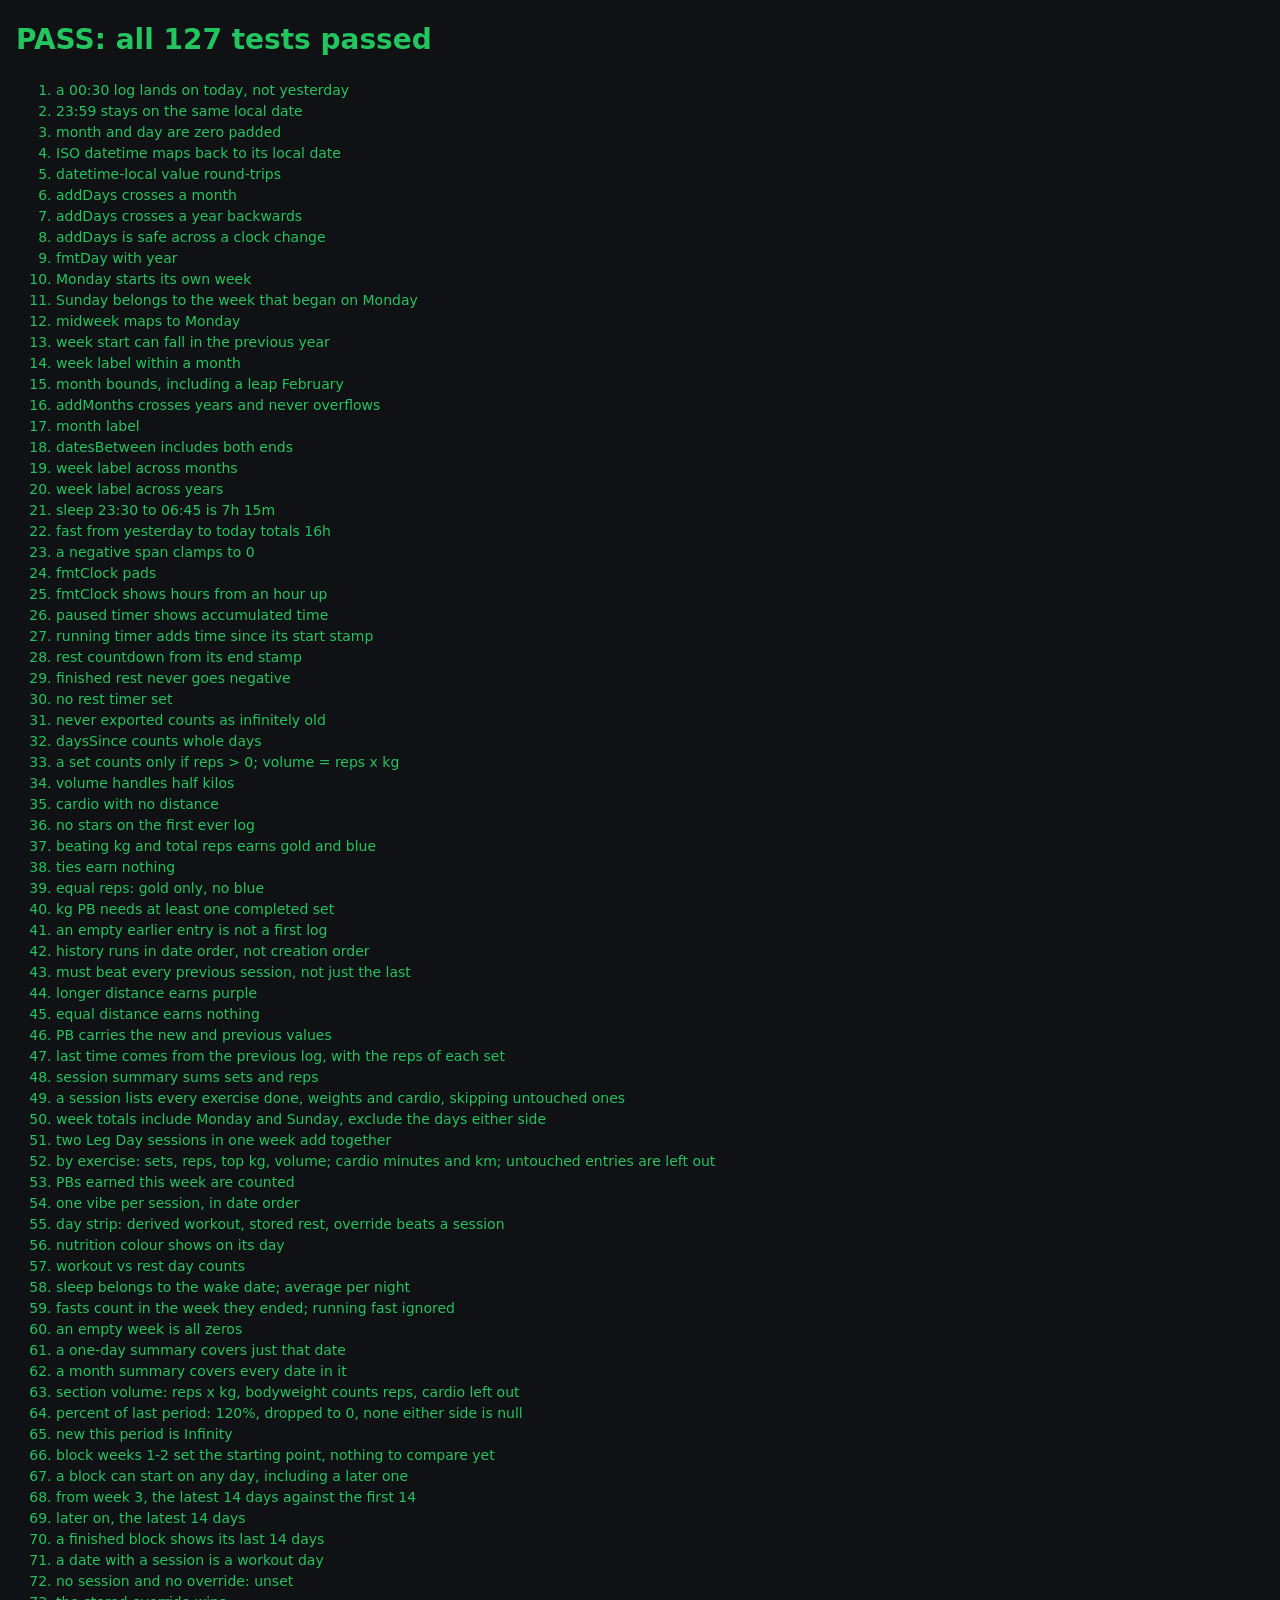
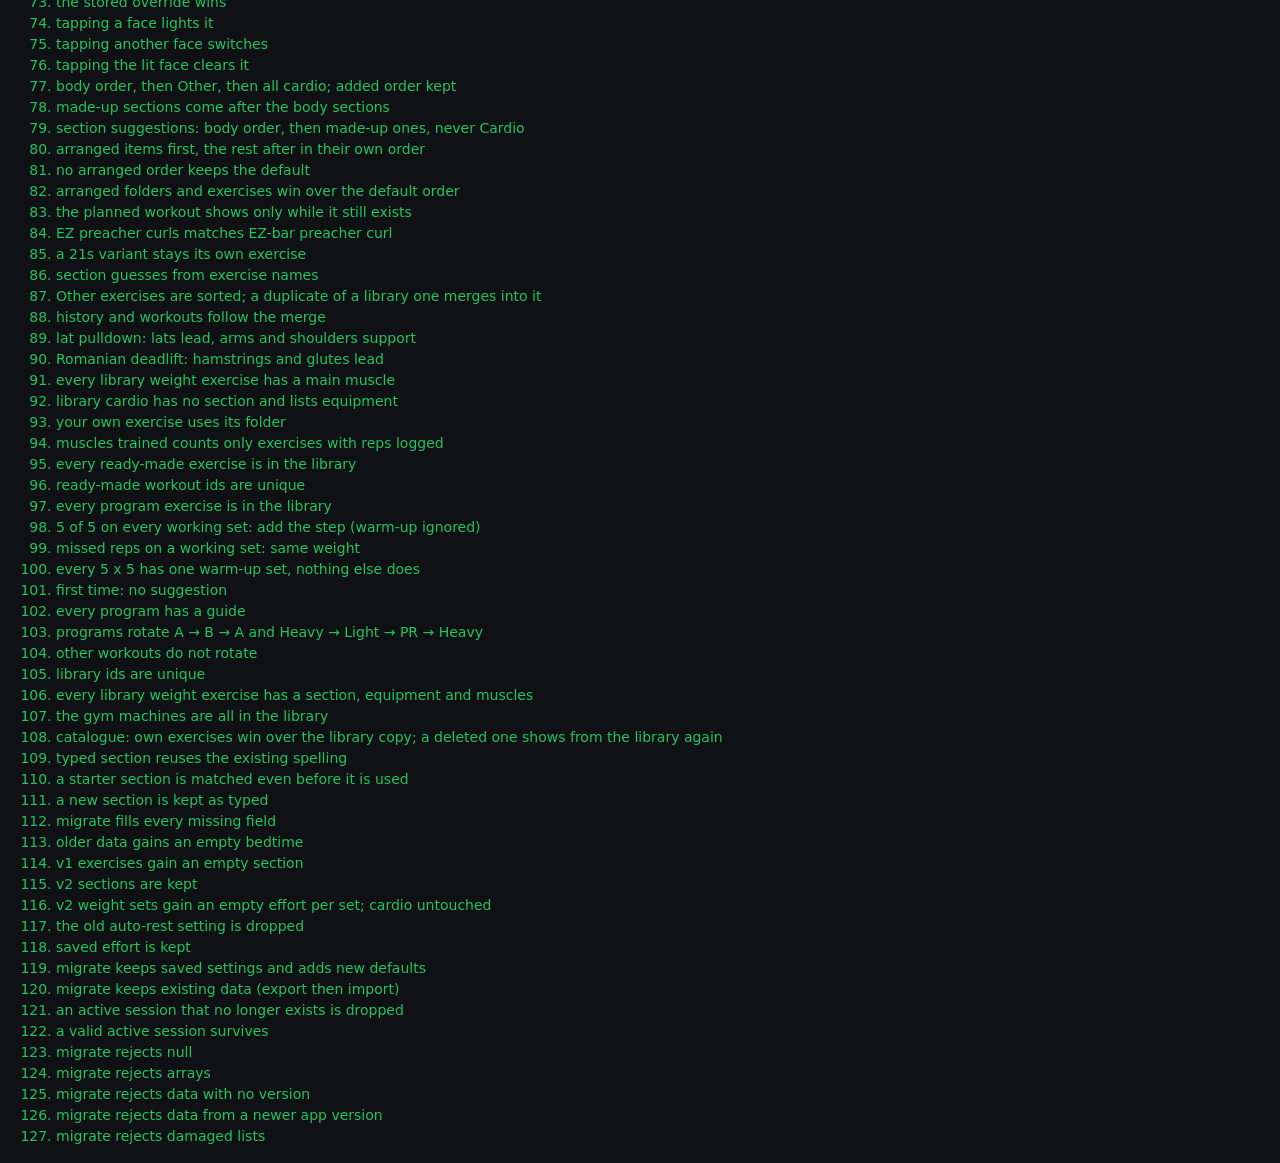
==== commit c5969f80: "Block start date, block progress bar, weekly muscle map Co-Authored-By: Claude Opus 5.5 <noreply@ant" ====
--- a/tests.html
+++ b/tests.html
@@ -153,7 +153,9 @@
     {
       const block = { start: '2026-11-02', weeks: 6 };
       const early = blockProgress(block, '2026-11-10');
-      eq([early.week, early.done, early.recent], [2, false, null], 'block weeks 1-2 set the starting point, nothing to compare yet');
+      eq([early.week, early.day, early.days, early.done, early.recent], [2, 9, 42, false, null], 'block weeks 1-2 set the starting point, nothing to compare yet');
+      const soon = blockProgress({ start: '2026-11-05', weeks: 4 }, '2026-11-03');
+      eq([soon.upcoming, soon.day, soon.recent], [true, 0, null], 'a block can start on any day, including a later one');
       const mid = blockProgress(block, '2026-11-17');
       eq([mid.week, mid.base, mid.recent], [3, ['2026-11-02', '2026-11-15'], ['2026-11-04', '2026-11-17']], 'from week 3, the latest 14 days against the first 14');
       const late = blockProgress(block, '2026-12-05');
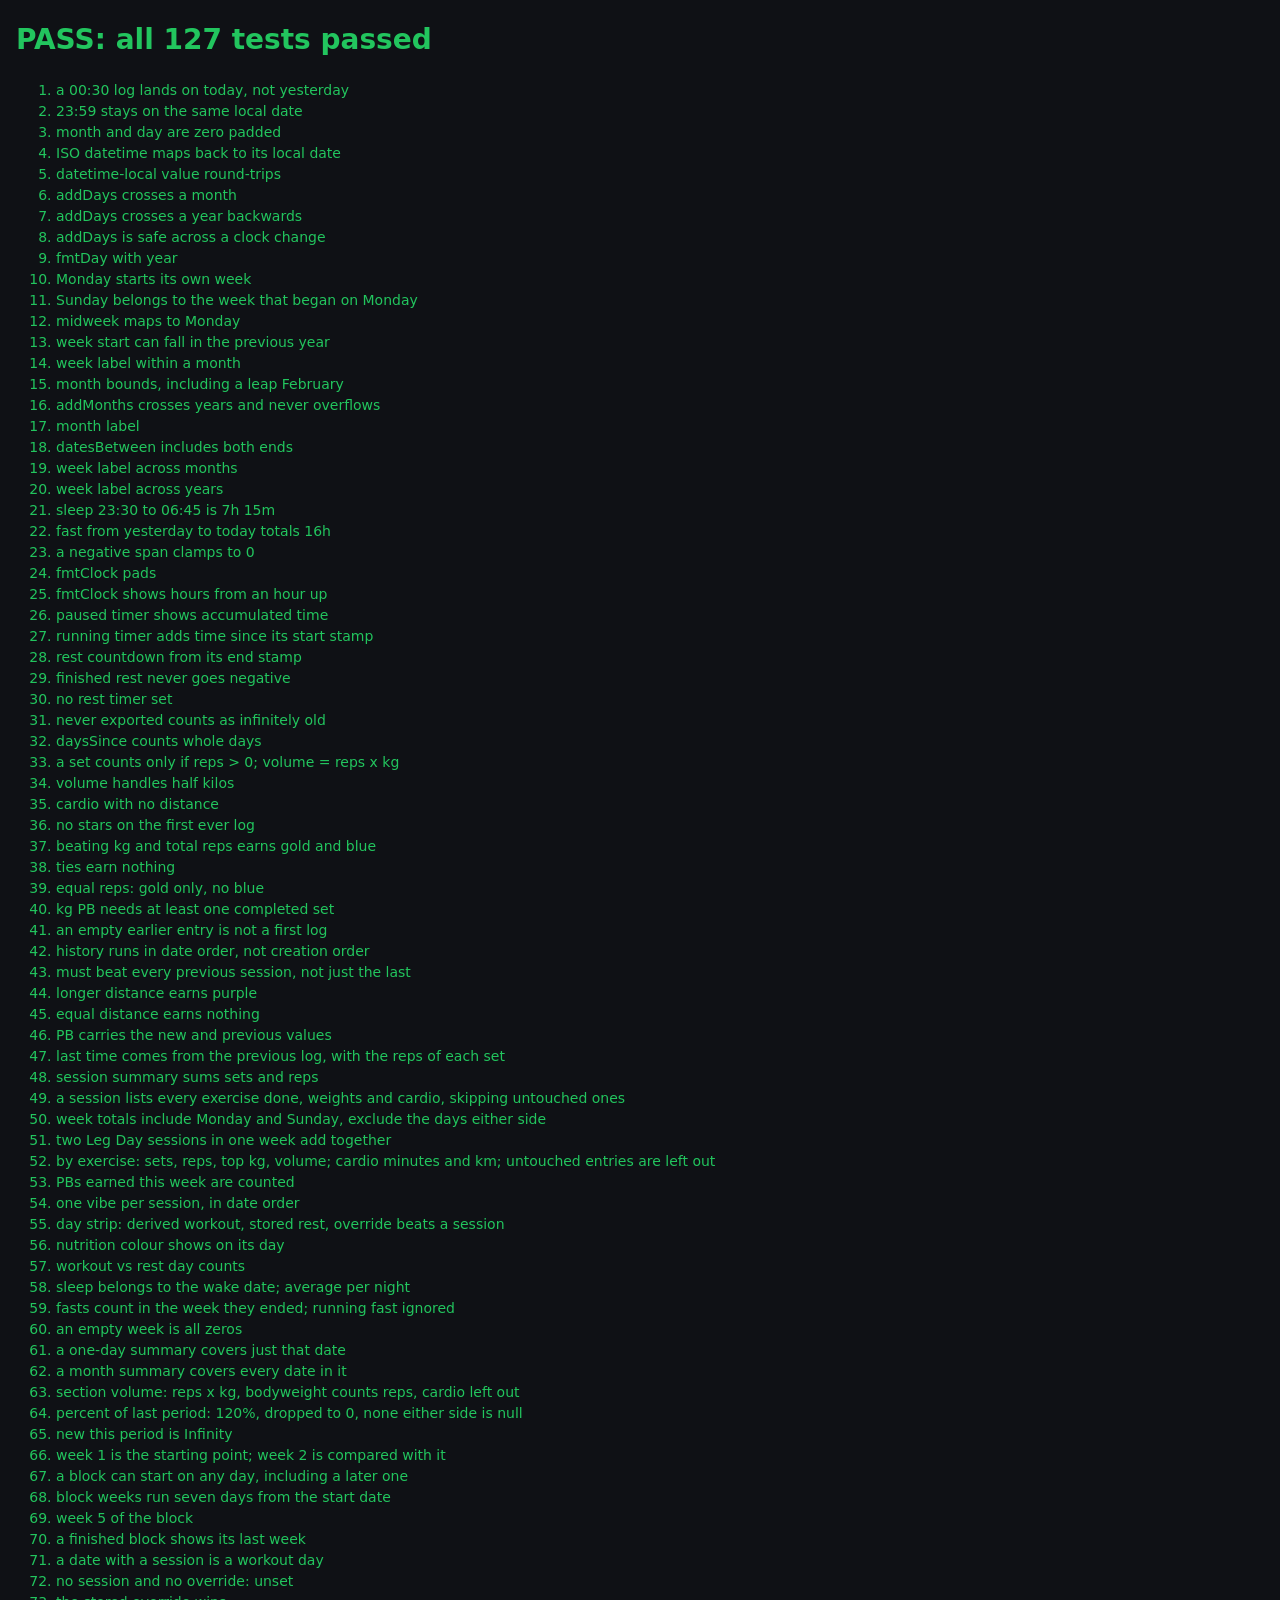
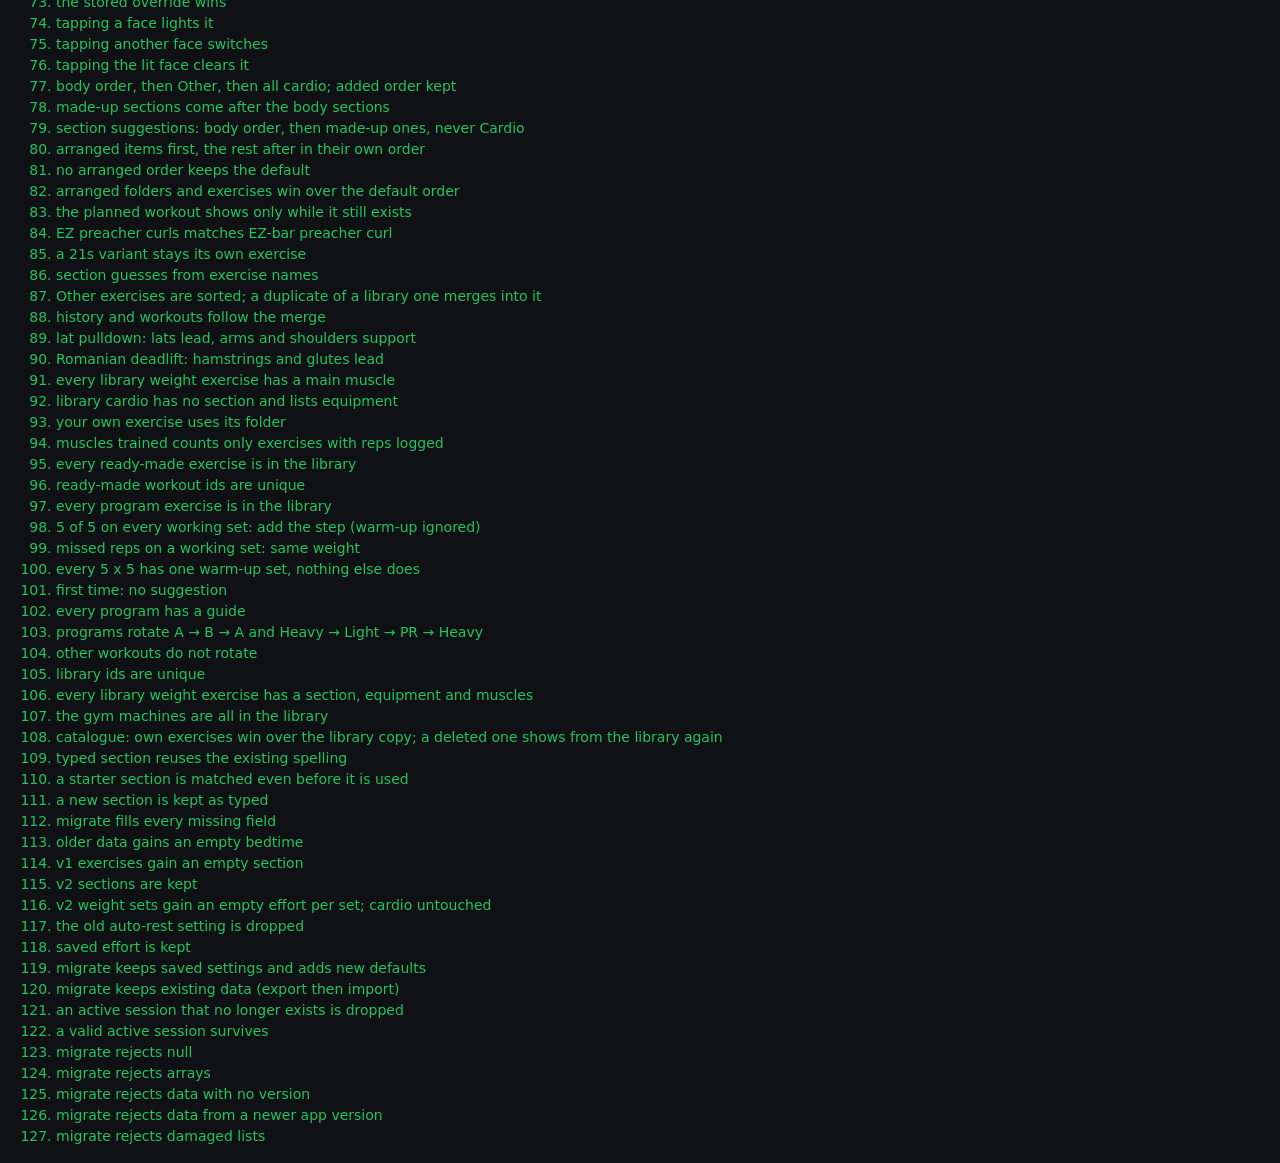
==== commit 6bc419e3: "Block spider chart builds from day one: week 1 is the starting shape, later weeks a % of it Co-Autho" ====
--- a/tests.html
+++ b/tests.html
@@ -153,15 +153,15 @@
     {
       const block = { start: '2026-11-02', weeks: 6 };
       const early = blockProgress(block, '2026-11-10');
-      eq([early.week, early.day, early.days, early.done, early.recent], [2, 9, 42, false, null], 'block weeks 1-2 set the starting point, nothing to compare yet');
+      eq([early.week, early.day, early.days, early.done, early.base, early.current], [2, 9, 42, false, ['2026-11-02', '2026-11-08'], ['2026-11-09', '2026-11-15']], 'week 1 is the starting point; week 2 is compared with it');
       const soon = blockProgress({ start: '2026-11-05', weeks: 4 }, '2026-11-03');
-      eq([soon.upcoming, soon.day, soon.recent], [true, 0, null], 'a block can start on any day, including a later one');
+      eq([soon.upcoming, soon.day], [true, 0], 'a block can start on any day, including a later one');
       const mid = blockProgress(block, '2026-11-17');
-      eq([mid.week, mid.base, mid.recent], [3, ['2026-11-02', '2026-11-15'], ['2026-11-04', '2026-11-17']], 'from week 3, the latest 14 days against the first 14');
+      eq([mid.week, mid.current], [3, ['2026-11-16', '2026-11-22']], 'block weeks run seven days from the start date');
       const late = blockProgress(block, '2026-12-05');
-      eq([late.week, late.recent], [5, ['2026-11-22', '2026-12-05']], 'later on, the latest 14 days');
+      eq([late.week, late.current], [5, ['2026-11-30', '2026-12-06']], 'week 5 of the block');
       const over = blockProgress(block, '2026-12-20');
-      eq([over.done, over.week, over.end, over.recent], [true, 6, '2026-12-13', ['2026-11-30', '2026-12-13']], 'a finished block shows its last 14 days');
+      eq([over.done, over.week, over.end, over.current], [true, 6, '2026-12-13', ['2026-12-07', '2026-12-13']], 'a finished block shows its last week');
     }
     eq(dayType({}, '2026-11-16', true), 'workout', 'a date with a session is a workout day');
     eq(dayType({}, '2026-11-16', false), null, 'no session and no override: unset');
